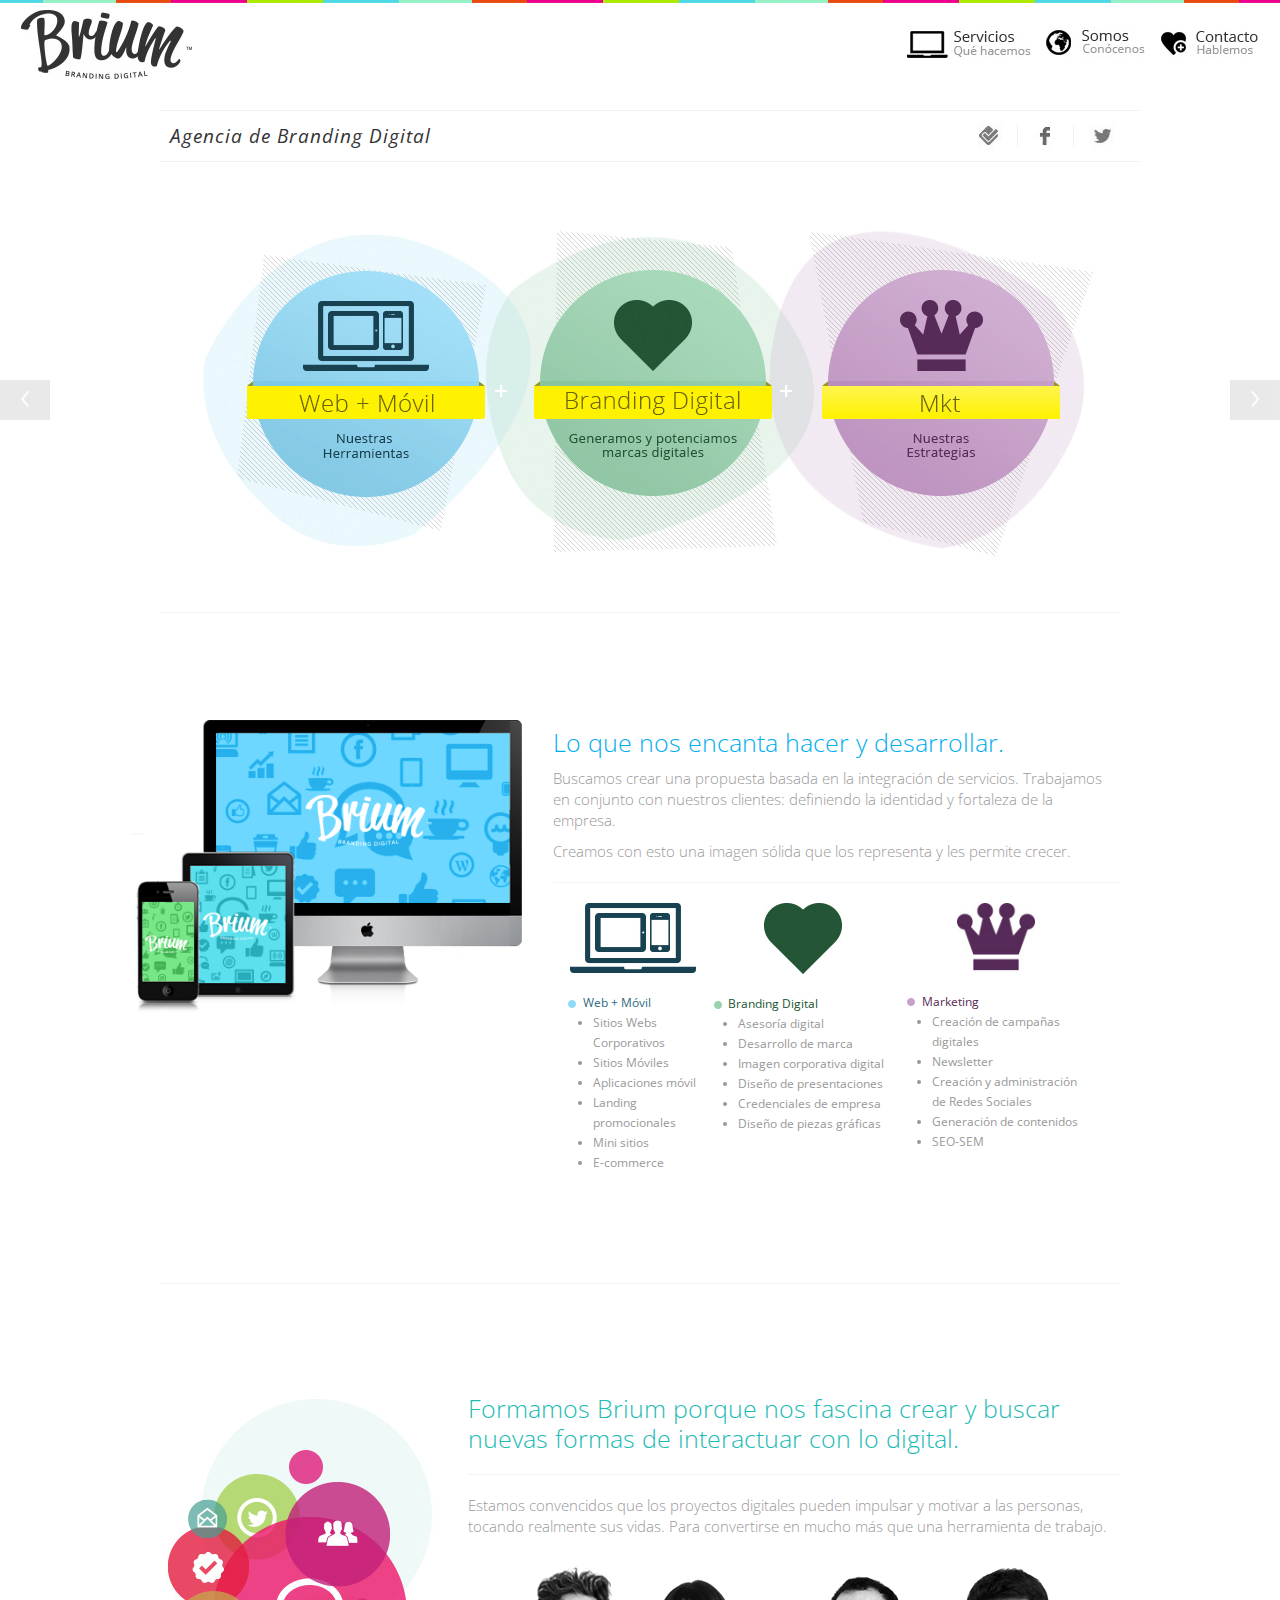
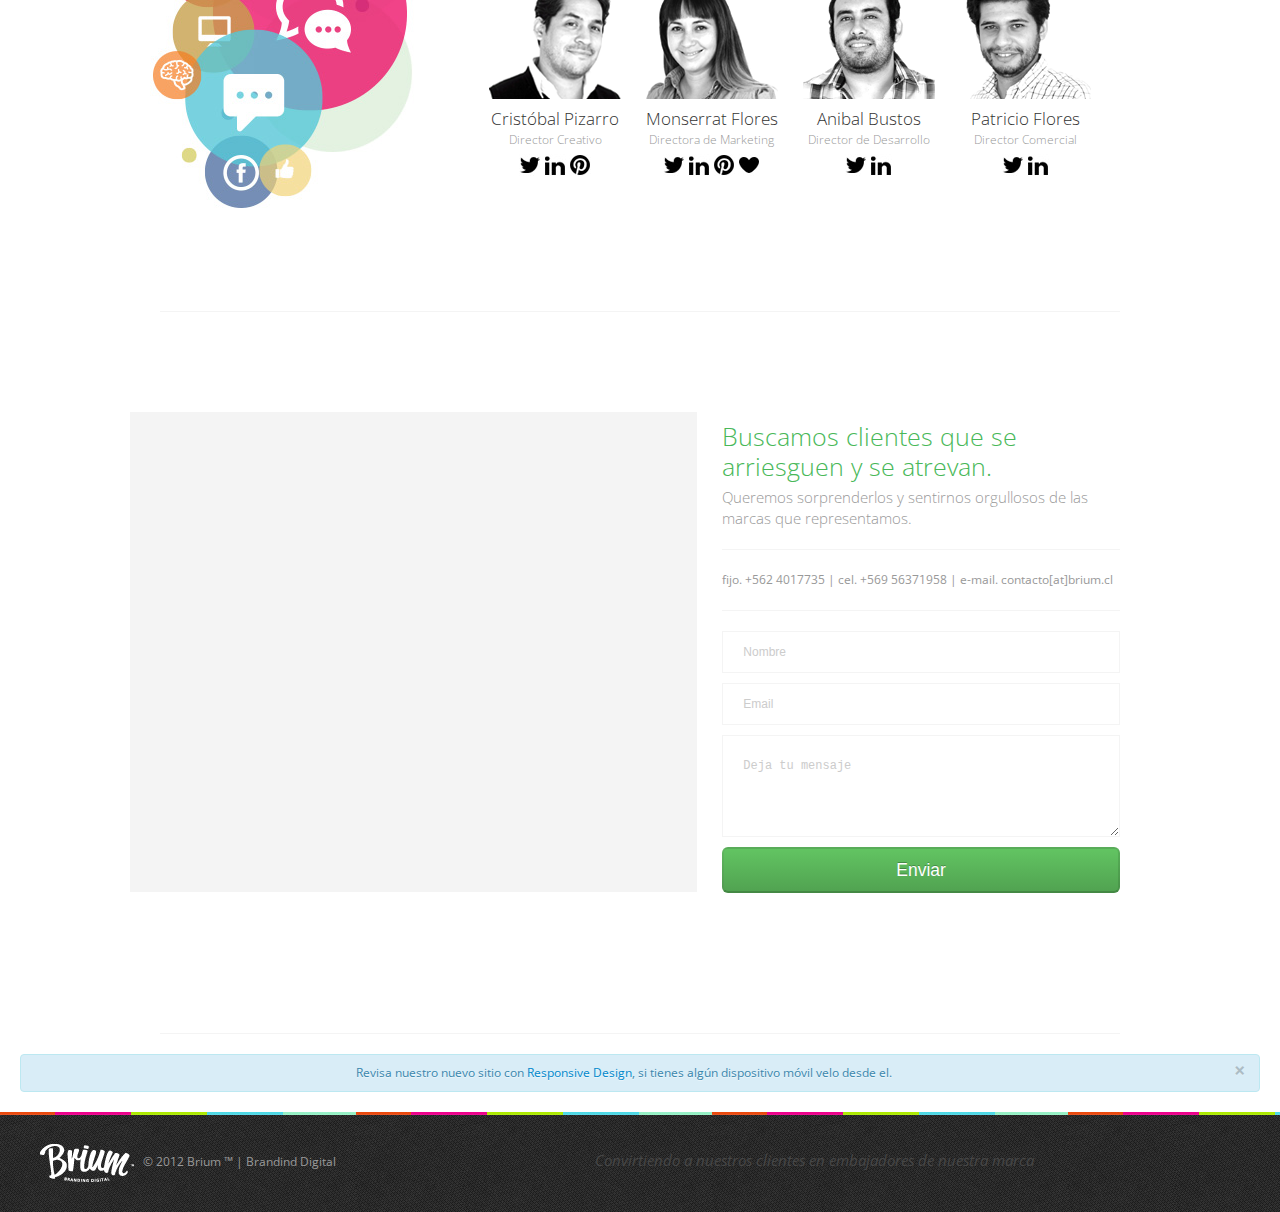
==== index.html @ 18a28360 "Fotos del team" ====
<!DOCTYPE html>
<html lang="en">
	<head>
	<meta charset="utf-8">
	<title>Brium | Branding Digital</title>
	<link rel="shortcut icon" href="favicon.ico">
	<meta name="viewport" content="width=device-width, initial-scale=1.0">
	<!--
    
    Si buscas el archivo wordpress no lo encontraras, este es un lindo sitio desarrollado con Bootstrap ;)
    
    -->
	<!--og facebook-->
	<meta property="og:title" content="Brium | Branding Digital" />
	<meta property="og:type" content="website" />
	<meta property="og:url" content="http://www.brium.cl" />
	<meta property="og:image" content="http://www.brium.cl/fb.jpg" />
	<meta property="og:site_name" content="Brium | Branding Digital" />
	<meta property="og:description" content="Brium nace por la necesidad de crear y buscar nuevas formas de interactuar con lo digital. Nos inspira ver crecer las ideas brillantes." />
	<meta property="fb:admins" content="602613662" />
	<meta property="fb:admins" content="user_id" />
	<meta property="fb:app_id" content="173401322738630" />
	<!--Meta html-->
	<meta name="description" content="Brium nace por la necesidad de crear y buscar nuevas formas de interactuar con lo digital. Nos inspira ver crecer las ideas brillantes." />
	<meta name="keywords" content="digital, marketing, desarrollo, design, branding, marca, campañas, seo, sem, web, movil, diseño" />
	<meta name="author" content="Cristobal Pizarro ft. Anibal Bustos" />
	<meta name="robots" content="index, follow" />

	<!-- styles -->
	<link href='http://fonts.googleapis.com/css?family=Open+Sans:400,600,300' rel='stylesheet' type='text/css'>
	<link href="css/bootstrap.css" rel="stylesheet">
	<link href="css/bootstrap-responsive.css" rel="stylesheet">
	<link href="css/style.css" rel="stylesheet">

	<!--javascript-->
	<!-- HTML5 shim, for IE6-8 support of HTML5 elements -->
	<!--[if lt IE 9]>
    	<script src="http://html5shim.googlecode.com/svn/trunk/html5.js"></script>
    <![endif]-->

	<script src="https://ajax.googleapis.com/ajax/libs/jquery/1.8.3/jquery.min.js" type="text/javascript"></script>
	<script src="js/bootstrap.js"></script>

	<!-- Google Maps -->
	<script type="text/javascript" src="http://maps.google.com/maps/api/js?sensor=false"></script>
	<script type="text/javascript" src="js/gmap3.min.js"></script>
	<script type="text/javascript" src="js/googlemaps.js"></script>
	<!-- Google Maps -->

	<!--RollOver gray-->
	<script type='text/javascript'>
		$(document).ready(function(){
			$('a[href*=#]:not([href=#])').click(function() {
				if (location.pathname.replace(/^\//,'') == this.pathname.replace(/^\//,'') || location.hostname == this.hostname) {
			
					var target = $(this.hash);

					target = target.length ? target : $('[name=' + this.hash.slice(1) +']');
					$('html,body').animate({
							scrollTop: target.offset().top
						}, 1000);
					if (this.hash.slice(1) != 'myCarousel') {
						return false;
					}
					/*if (target.length) {
						$('html,body').animate({
							scrollTop: target.offset().top
						}, 1000);
						return false;
					}*/
					/* code github test */
				}
			});
		
			$("img.a").hover(
				function() {
					$(this).stop().animate({"opacity": "0"}, "slow");
				},
				function() {
					$(this).stop().animate({"opacity": "1"}, "slow");
				}
			);
			<!-- begin code send contact -->
			$("#btn_contacto").click(function(){
				var nombre 	= $("#nombre").val();
				var email 	= $("#email").val();
				var mensaje = $("#mensaje").val();

				if (nombre=='' || email=='' || mensaje=='') {
					$("#msj").html('<div class="alert alert-error textocentrado"><i class="icon-exclamation-sign icon-white"></i> Hey! parece que algo se te olvido ;)</div>').fadeIn('slow');
					return false;
				}else{
					barra_progreso(20);
					$.ajax({
						type:"POST",
						dataType:"html",
						url:"contacto.php",
						data:"nombre="+nombre+"&email="+email+"&mensaje="+mensaje,
						success:function(msg){
							$("#contact_div").html(msg);
						}
					});
				}	
			});
			<!-- end -->
		});
		function barra_progreso(num){
			var mul;
			$("#contact_div").html('<div class="progress progress-striped active"><div class="bar" style="width: '+ num +'%;"></div></div>');
			mul = num * 2;
			setTimeout('barra_progreso(mul)', 50);		
		}
	</script>
	<!--Fin RollOver gray-->
	<!--Tooltips-->
	<script type="text/javascript">
	  $(document).ready(function () {
	    $("[rel=tooltip]").tooltip();
	  });
	</script>
	<!--Fin Tooltips-->

	<!-- Fav and touch icons -->
	<link rel="apple-touch-icon-precomposed" sizes="144x144" href="ico/apple-touch-icon-144-precomposed.png">
	<link rel="apple-touch-icon-precomposed" sizes="72x72" href="ico/apple-touch-icon-72-precomposed.png">
	<link rel="apple-touch-icon-precomposed" href="ico/apple-touch-icon-57-precomposed.png">
	</head>

	<body>
<div class="row-fluid header">

 <!-- Menu Superior -->
 <div class="navbar navbar-inverse navbar-fixed-top visible-phone">
      <div class="navbar-inner">
        <div class="container">
          <a class="btn btn-navbar" data-toggle="collapse" data-target=".nav-collapse">
            <span class="icon-bar"></span>
            <span class="icon-bar"></span>
            <span class="icon-bar"></span>
          </a>
          <a class="brand" href="#page-top">Brium | Branding Digital</a>
          <div class="nav-collapse collapse">
          	
            <ul class="nav">
              <li class="active">
              <a href="#servicios">Servicios</a></li>
              <li><a href="#somos">Somos</a></li>
              <li><a href="#contacto">Contacto</a></li>
            </ul>
          </div><!--/.nav-collapse -->
        </div>
      </div>
    </div><!-- Cierre Menu Superior -->


      <div class="row-fluid hidden-phone">
    <div class="span3">
          <div class="logotipo "> <img src="img/logotipo_brium.jpg" rel="tooltip" id="element" data-placement="right" title="Creando marcas digitales" width="185px" height="69px" alt="" /> </div>
        </div>
    <div class="menusup hidden-phone">
          <div class="botonesmenu_contacto"> <a href="#contacto"><img src="img/menu_contacto.jpg" width="100px" height="69px" alt="" class="a"/></a> <a href="#contacto"><img src="img/menu_contacto_color.jpg" width="100px" height="69px" alt="" class="b"/></a> </div>
          <div class="botonesmenu_somos"> <a href="#somos"><img src="img/menu_somos.jpg"  width="99px" height="69px" alt="" class="a"/></a> <a href="#somos"><img src="img/menu_somos_color.jpg"  width="99px" height="69px" alt="" class="b"/></a> </div>
          <div class="botonesmenu_servicios"> <a href="#servicios"><img src="img/menu_servicios.jpg" width="125px" height="69px" alt="" class="a"/></a> <a href="#servicios"><img src="img/menu_servicios_color.jpg" width="125px" height="69px" alt="" class="b"/></a> </div>
        </div>
  </div>
  

</div>



<div class="container"> 
	<a class="carousel-control left hidden-phone" href="#myCarousel" data-slide="prev">&lsaquo;</a> 
	<a class="carousel-control right hidden-phone" href="#myCarousel" data-slide="next">&rsaquo;</a>
     
      <div class="row block1 hidden-phone">
    <div class="row-fluid barrasup separadorhoriz  ">
          <div class="span6 titulobajada">Agencia de Branding Digital</div>
          <div class="span4 offset2 sociales">
        <div class="botonessociales"> <a href="https://twitter.com/briumestudio" target="_blank" > <img src="img/social_twitter.jpg" width="56px" height="35px" alt="" class="b"/> <img src="img/social_twitter_gray.jpg" width="56px" height="35px" alt="" class="a"/> </a> </div>
        <div class="botonessociales"> <a href="https://www.facebook.com/BriumEstudio" target="_blank"> <img src="img/social_facebook.jpg" width="56px" height="35px" alt="" class="b"/> <img src="img/social_facebook_gray.jpg" width="56px" height="35px" alt="" class="a"/> </a> </div>
        <div class="botonessociales"> <a href="https://es.foursquare.com/briumestudio" target="_blank"> <img src="img/social_foursquare.jpg" width="56px" height="35px" alt="" class="b" /> <img src="img/social_foursquare_gray.jpg" width="56px" height="35px" alt="" class="a"/> </a> </div>
      </div>
        </div>
    <div class="row-fluid slider hidden-phone">
          <div id="myCarousel" class="carousel slide"> 
        <!-- Carousel items -->
        <div class="carousel-inner">
              <div class="active item"><img src="img/slide1.jpg" width="950px" height="400px" alt=""/></div>
              <div class="item"><img src="img/slide2.jpg" width="950px" height="400px" alt=""/></div>
            </div>
      </div>
        </div>
  </div>
      <a name="servicios" id="servicios"></a>
      <div class="row-fluid block2 borde">
    <div class="row">
          <div class="span5"> <img src="img/servicios_comp.png" width="453px" height="348px" class="img top"alt="" /> </div>
          <div class="span7">
        <h3 class="tituloazul">Lo que nos encanta hacer y desarrollar.</h3>
        <p>Buscamos crear una propuesta basada en la integración de servicios. Trabajamos en conjunto con nuestros clientes: definiendo la identidad y fortaleza de la empresa.</p>
        <p>Creamos con esto una imagen sólida que los representa y les permite crecer.</p>
        <div class="linea"></div>
        <div class="span3 columna1"> <img src="img/big_icon_web.jpg" width="126px" height="70px" class="bigicon" alt="" /> <strong class="celeste"><img src="img/bullet_celeste.jpg" alt="" />Web + Móvil</strong>
              <ul>
            <li>Sitios Webs Corporativos</li>
            <li>Sitios Móviles</li>
            <li>Aplicaciones móvil</li>
            <li>Landing promocionales </li>
            <li>Mini sitios </li>
            <li>E-commerce</li>
          </ul>
            </div>
        <div class="span4 columna2"> <img src="img/big_icon_branding.jpg" width="78px" height="71px" class="bigicon" alt="" /> <strong class="verdeclaro"><img src="img/bullet_verde.jpg" alt="" />Branding Digital</strong>
              <ul>
            <li>Asesoría digital</li>
            <li>Desarrollo de marca</li>
            <li>Imagen corporativa digital</li>
            <li>Diseño de presentaciones</li>
            <li>Credenciales de empresa</li>
            <li>Diseño de piezas gráficas</li>
          </ul>
            </div>
        <div class="span4 columna3"> <img src="img/big_icon_mkt.jpg" width="78px" height="71px" class="bigicon" alt="" /> <strong class="lila"><img src="img/bullet_lila.jpg" alt="" />Marketing</strong>
              <ul>
            <li>Creación de campañas digitales</li>
            <li>Newsletter</li>
            <li>Creación y administración
                  de Redes Sociales</li>
            <li>Generación de contenidos</li>
            <li>SEO-SEM</li>
          </ul>
            </div>
      </div>
        </div>
  </div>
      <a name="somos" id="somos"></a>
      <div class="row-fluid block3">
    <div class="row somos">
          <div class="span4 textcenter"> <img src="img/image_somos.jpg" width="306" height="427px" alt="" /> </div>
          <div class="span8">
        <h3 class="titulocalipso">Formamos Brium porque nos fascina crear y buscar nuevas formas de interactuar con lo digital. </strong></h3>
        <div class="linea"></div>
        <p>Estamos convencidos que los proyectos digitales pueden impulsar y motivar a las personas, tocando realmente sus vidas. Para convertirse en mucho más que una herramienta de trabajo. </p>
        <br />
        <div class="span3 socios"> <img src="img/socios_cristobal.png" alt=""/>
              <h4>Cristóbal Pizarro</h4>
              <h6>Director Creativo</h6>
              <a href="https://twitter.com/futhart" target="_blank"><img src="img/sociales_socios_twitter.jpg" width="22px" height="22px" alt="" rel="tooltip" data-placement="bottom" title="Twitter"/></a> <a href="https://www.linkedin.com/in/cristobalpizarro" target="_blank"><img src="img/sociales_socios_linkedin.jpg" width="22px" height="22px" alt="" rel="tooltip" data-placement="bottom" title="Linkedin"/></a> <a href="http://pinterest.com/futhart/" target="_blank"><img src="img/sociales_socios_pinterest.jpg" width="22px" height="22px" alt="" rel="tooltip" data-placement="bottom" title="Pinterest"/></a> </div>
        <div class="span3 socios"> <img src="img/socios_monse.png" alt="" />
              <h4>Monserrat Flores</h4>
              <h6>Directora de Marketing</h6>
              <a href="https://twitter.com/Draleth" target="_blank"><img src="img/sociales_socios_twitter.jpg" width="22px" height="22px" alt="" rel="tooltip" data-placement="bottom" title="Twitter"/></a> <a href="https://www.linkedin.com/pub/monserrat-flores-yutronic/1a/88a/b61" target="_blank"><img src="img/sociales_socios_linkedin.jpg" width="22px" height="22px" alt="" rel="tooltip" data-placement="bottom" title="Linkedin"/></a> <a href="http://pinterest.com/draleth/" target="_blank"><img src="img/sociales_socios_pinterest.jpg" width="22px" height="22px" alt="" rel="tooltip" data-placement="bottom" title="Pinterest"/></a> <a href="http://weheartit.com/draleth" target="_blank"><img src="img/sociales_socios_weheartit.jpg" width="22px" height="22px" alt="" rel="tooltip" data-placement="bottom" title="We Heart It"/></a> </div>
        <div class="span3 socios"> <img src="img/socios_anibal.png" alt="" />
              <h4>Anibal Bustos</h4>
              <h6>Director de Desarrollo</h6>
              <a href="https://twitter.com/imationdcl" target="_blank"><img src="img/sociales_socios_twitter.jpg" width="22px" height="22px" alt="" rel="tooltip" data-placement="bottom" title="Twitter"/></a> <a href="http://www.linkedin.com/profile/view?id=76895092&locale=es_ES&trk=tyah" target="_blank"><img src="img/sociales_socios_linkedin.jpg" width="22px" height="22px" alt="" rel="tooltip" data-placement="bottom" title="Linkedin"/></a> </div>
        <div class="span3 socios"> <img src="img/socios_pato.png" alt="" />
              <h4>Patricio Flores</h4>
              <h6>Director Comercial</h6>
              <a href="#" target="_blank"><img src="img/sociales_socios_twitter.jpg" width="22px" height="22px" alt="" rel="tooltip" data-placement="bottom" title="Twitter"/></a> <a href="https://www.linkedin.com/pub/patricio-flores-yutronic/50/320/2b4" target="_blank"><img src="img/sociales_socios_linkedin.jpg" width="22px" height="22px" alt="" rel="tooltip" data-placement="bottom" title="Linkedin"/></a> </div>
      </div>
        </div>
  </div>
      <a name="contacto" id="contacto"></a>
      <div class="row-fluid block4 borde" id="block4">
    <div class="row contacto">
          <div class="span7">
        <div id="googleMap"></div>
      </div>
          <div class="span5 ">
        <h3 class="tituloverde">Buscamos clientes que se arriesguen y se atrevan.</h3>
        <p>Queremos sorprenderlos y sentirnos orgullosos de las marcas que representamos.</p>
        <div class="linea"></div>
        fijo. +562 4017735 | cel. +569 56371958 | e-mail. contacto[at]brium.cl
        <div class="linea"></div>
        <div id="contact_div">
              <form name="contact_form" action="#" method="post">
            <fieldset>
                  <div id="msj"></div>
                  <input class="span12" type="text" placeholder="Nombre" name="nombre" id="nombre">
                  <input class="span12" type="text" placeholder="Email" name="email" id="email">
                  <textarea class="span12" placeholder="Deja tu mensaje" rows="3" name="mensaje" id="mensaje"></textarea>
                  <button type="button" class="btn btn-success btn-large btn-block fade in" id="btn_contacto"> Enviar</button>
                  <br />
                </fieldset>
          </form>
            </div>
      </div>
        </div>
  </div>
    </div>
</div>
<!--cierre container-->
<div class="alert alert-info visible-desktop textcenter"> <a href="#" class="close" data-dismiss="alert">×</a> Revisa nuestro nuevo sitio con <strong><a href="http://es.wikipedia.org/wiki/Dise%C3%B1o_web_adaptativo" target="blank" rel="tooltip" data-placement="top" title="No sabes lo que es? velo en Wikipedia">Responsive Design</strong></a>, si tienes algún dispositivo móvil velo desde el. </div>
<!-- <div class="row-fluid block5">
	 <div class="span6">
	 	<h3>¿Eres una <strong>Start-Up</strong>?</h3>
	 </div>
	 </div>-->
<div id="footer" class="row-fluid block6 hidden-phone">
      <div class="inner"> <a id="scroll-top" href="#page-top">Subir</a>
    <div class="span4 logo_footer"> <img src="img/logo_footer.png" alt="" /> © 2012 Brium ™  |  Brandind Digital </div>
    <div class="span6 frase_footer hidden-phone"> Convirtiendo a nuestros clientes en embajadores de nuestra marca </div>
  </div>
    </div>
</div>
<!--ScrollTop--> 
<script type="text/javascript" src="js/scrollTop.js"></script> 
<!--ScrollTop--> 

<!-- Google Analitycs --> 
<script type="text/javascript">

	  var _gaq = _gaq || [];
	  _gaq.push(['_setAccount', 'UA-32741042-1']);
	  _gaq.push(['_trackPageview']);
	
	  (function() {
	    var ga = document.createElement('script'); ga.type = 'text/javascript'; ga.async = true;
	    ga.src = ('https:' == document.location.protocol ? 'https://ssl' : 'http://www') + '.google-analytics.com/ga.js';
	    var s = document.getElementsByTagName('script')[0]; s.parentNode.insertBefore(ga, s);
	  })();
	
	</script> 
<!-- Cierre Google Analitics -->
</body>
</html>
---- css/style.css ----
/*  
Brium | Branding Digital
Santiago CL
Noviembre 2012
Version: 2.0
*/
	
	
/*estilos varios*/
.block1{
	margin: 30px 0 0 0;
	position: relative;
}
.block2{
	/*height: 620px;*/
	padding: 100px 0;
}
.block3{
	padding: 100px 0;
}
.block4{
	padding: 100px 0;
}

.block5{
	height: 120px;
	background: #2a73b6 url('../img/bg_footer.jpg') no-repeat top center;
	color: #fff !important;
}
.block6{
	background: #333333 url('../img/bg_gray.jpg') repeat;
}
.titulobajada{
	font-size: 19px;
	font-weight:400;
	font-style: italic;
	letter-spacing: 1px; 
	line-height: 30px;
	color: #333;
	
}

.barrasup{
	padding: 10px 10px 5px 10px;
	border-top: 1px solid #f2f2f2;
	border-bottom: 1px solid #f2f2f2;
}
.slider{
	width: 100%;
	text-align: center;

}
img {
	max-width: 100%;
}
.header{
	clear: both;
	padding:10px;
	position: fixed;
	z-index: 2000;
	top:0;
	background: #fff url('../img/linea_colores.jpg') repeat-x top center;

}
#footer{
	position: relative;
	min-height: 100px;
}
.logo_footer{
	width: 107px;
	height: 46px;
	margin: 28px 0 0 0;
	color: #999;
	min-width: 290px;
}
.frase_footer{
	color: #474747;
	font-size: 15px;
	font-style: italic;
	padding: 10px 60px 10px 0;
	margin: 28px 0 0 0;
	text-align: right;
}
.separadorhoriz{
	clear: both;
	margin: 30px 0;
}
.menusup{
	text-align: right;
	color: #96f0c7;
	padding: 0 30px 0 0;
}
.menusup img{
	margin: 0 5px 0 0;
}
.sociales{
	text-align: right;
	color: #f2f2f2;
	position: relative;
}
#animation {
	position: relative;
	left: 0;
	float: left;
	transition: left 500ms;
	-moz-transition: left 500ms;
	-webkit-transition: left 500ms;
	-ms-transition: left 500ms;
	-o-transition: left 500ms;
}
#animation:hover {
	left: 10px;
}
.botonessociales{
	width: 56px;
	height: 35px;
	position: relative;
	float: right;
}
.imgaes_socios{
	width: 132px;
	height: 132px;
	position: relative;
	float: right;
}

.botonesmenu_somos{
	width: 99px;
	height: 69px;
	margin: 0 15px;
	position: relative;
	float: right;
}
.botonesmenu_servicios{
	width: 125px;
	height: 69px;
	position: relative;
	float: right;
}
.botonesmenu_contacto{
	width: 100px;
	height: 69px;
	position: relative;
	float: right;
}
::-moz-selection {
	 background: #96f0c6s;
	 color: #fff;
	 text-shadow: none;
}
::selection {
	 background: #96f0c6;
	 color: #fff;
	 text-shadow: none;
}
#googleMap{
	width: 100%;
	height: 480px;
	background: #f4f4f4;
}
.bigicon{
	display: block;
	text-align: center;
	margin: 0 auto 20px auto;
}
.socios, .textcenter{
	text-align: center;
}
.linea{
	margin: 20px 0;
	border-top: 1px solid #f4f4f4;
	
}
.textocentrado{
	text-align: center;
}
/*rollover gray*/
span.fadehover {
	position: relative;
}

img.a {
	position: absolute;
	left: 0;
	top: 0;
	z-index: 10;
}

img.b {
	position: absolute;
	left: 0;
	top: 0;
}

/*fin rollover gray*/


/*fin estilos varios*/
/*colores*/
.red{
	background: red;
}
.blue{
	background: #016baf;
}
.yellow{
	background: yellow;
}
.green{
	background: #4bbb5a;
}
.gray{
	background: #f4f4f4;
}
.celeste{
	color: #2d6a82;
}
.lila{
	color: #562a58;
}
.verdeclaro{
	color: #235535;
}
.borde{
	border-bottom: 1px solid #f4f4f4;
	border-top: 1px solid #f4f4f4;
}
.columna1{
	width: 130px;
}
.columna2 .columna3{
	width: 179px;
}
/*cierre colores*/
/*Titulos*/
.tituloazul{
	color: #00aeef;
}
.titulocalipso{
	color: #1cbbb4;
	line-height: 30px;
}
.tituloverde{
	color: #48b858;
	line-height: 30px;
}	
.somos .span3{
	width: 140px !important;
}

/* 
* Scroll to top link inside footer, 
* but fixed relative to viewport
*/
#footer #scroll-top {
  position:fixed; 
  /* On top of everything */
  z-index:9999; 
  top:50%;
  right:0;
  margin:0;
  display:inline-block;
  padding:20px;
  color:#fafafa;
  text-decoration:none;
  background:#333;
  letter-spacing:1px;
  text-transform:uppercase;
}

/* 
* Up Arrow for the scroll top link 
*/
#footer #scroll-top:after {
  content:"";
  display:inline-block;
  vertical-align:middle;
  margin-left:0.35em;
  width: 0;
  height: 0;
  border-left: 0.3em solid transparent;
  border-right:  0.3em solid transparent;
  border-bottom:  0.3em solid #fefefe;
}
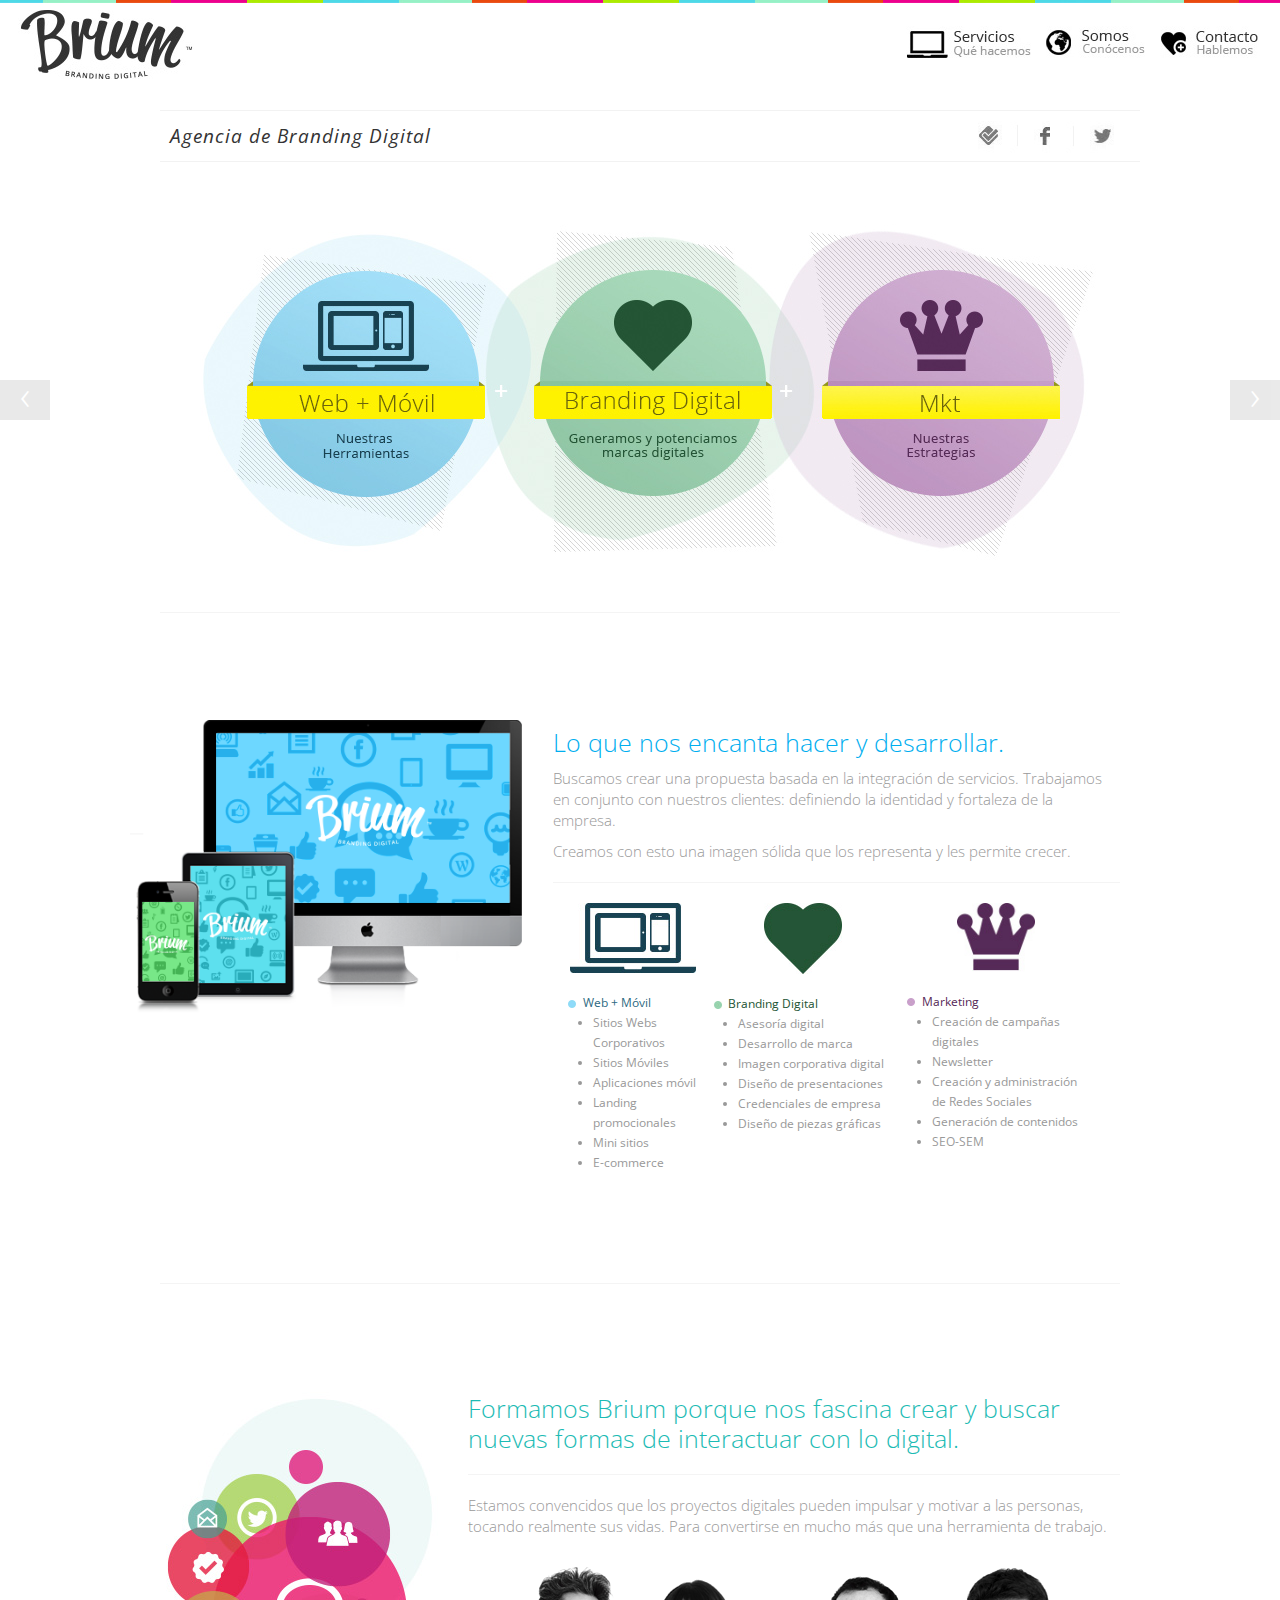
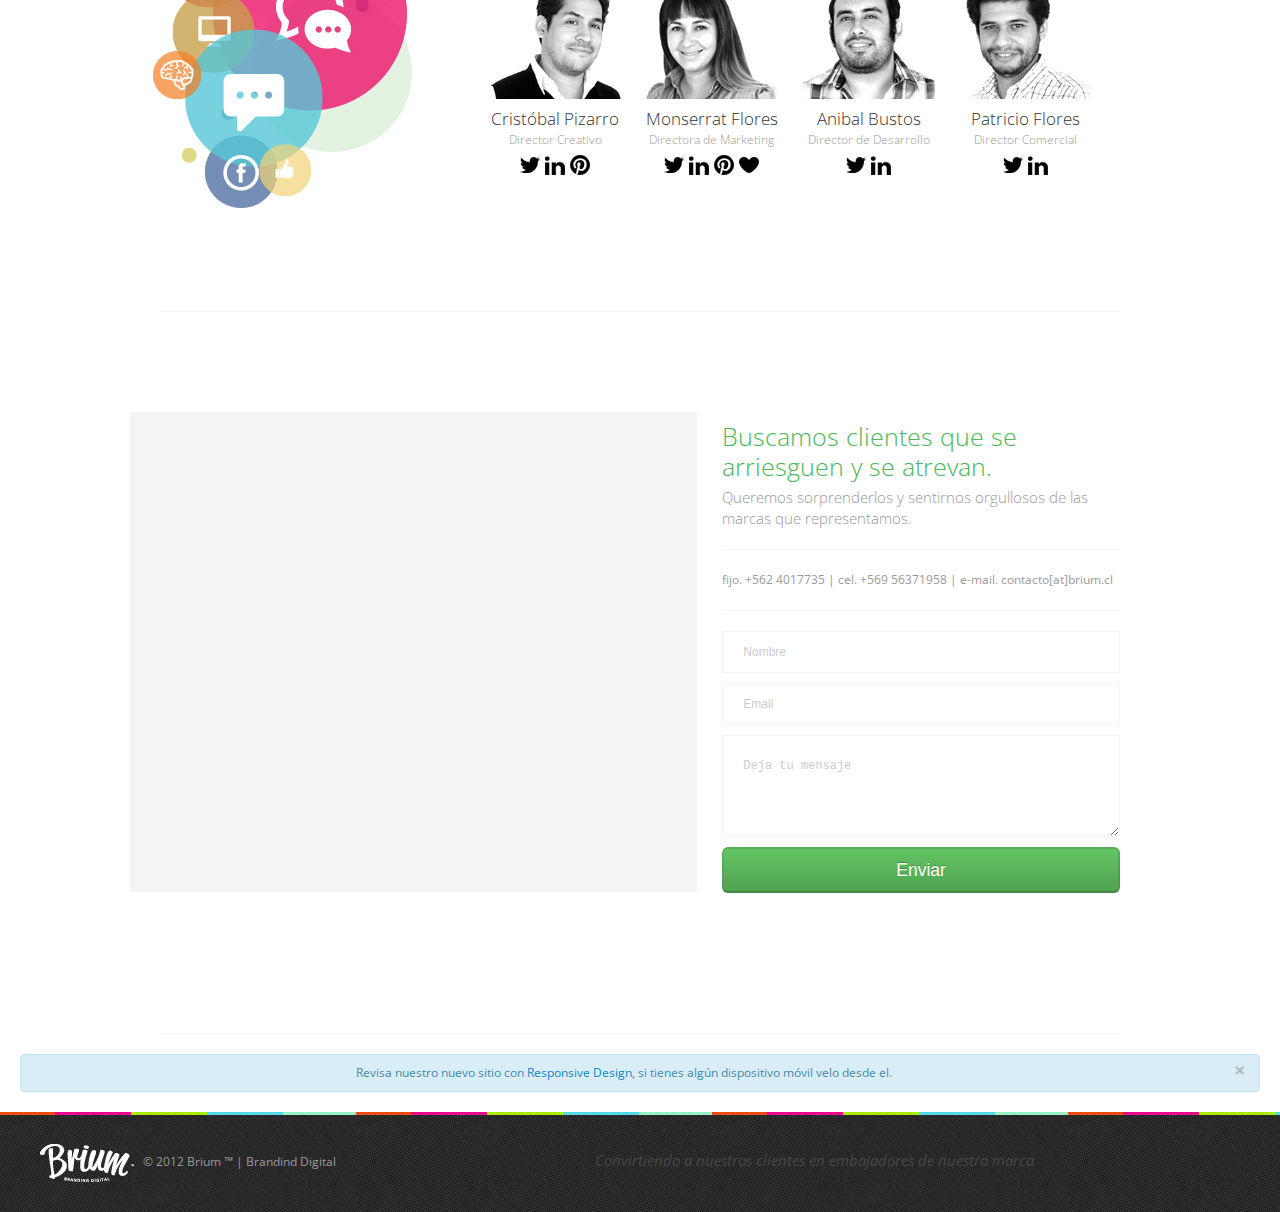
==== commit cc0f2d35: "Agrgado de Clases para centrar imagenes" ====
--- a/index.html
+++ b/index.html
@@ -195,7 +195,7 @@
       <a name="servicios" id="servicios"></a>
       <div class="row-fluid block2 borde">
     <div class="row">
-          <div class="span5"> <img src="img/servicios_comp.png" width="453px" height="348px" class="img top"alt="" /> </div>
+          <div class="span5 textcenter"> <img src="img/servicios_comp.png" width="453px" height="348px" class="img top"alt="" /> </div>
           <div class="span7">
         <h3 class="tituloazul">Lo que nos encanta hacer y desarrollar.</h3>
         <p>Buscamos crear una propuesta basada en la integración de servicios. Trabajamos en conjunto con nuestros clientes: definiendo la identidad y fortaleza de la empresa.</p>
@@ -243,7 +243,7 @@
         <div class="linea"></div>
         <p>Estamos convencidos que los proyectos digitales pueden impulsar y motivar a las personas, tocando realmente sus vidas. Para convertirse en mucho más que una herramienta de trabajo. </p>
         <br />
-        <div class="span3 socios"> <img src="img/socios_cristobal.png" alt=""/>
+        <div class="span3 socios "> <img src="img/socios_cristobal.png" alt=""/>
               <h4>Cristóbal Pizarro</h4>
               <h6>Director Creativo</h6>
               <a href="https://twitter.com/futhart" target="_blank"><img src="img/sociales_socios_twitter.jpg" width="22px" height="22px" alt="" rel="tooltip" data-placement="bottom" title="Twitter"/></a> <a href="https://www.linkedin.com/in/cristobalpizarro" target="_blank"><img src="img/sociales_socios_linkedin.jpg" width="22px" height="22px" alt="" rel="tooltip" data-placement="bottom" title="Linkedin"/></a> <a href="http://pinterest.com/futhart/" target="_blank"><img src="img/sociales_socios_pinterest.jpg" width="22px" height="22px" alt="" rel="tooltip" data-placement="bottom" title="Pinterest"/></a> </div>
--- a/css/style.css
+++ b/css/style.css
@@ -193,7 +193,6 @@
 }
 
 /*fin rollover gray*/
-
 
 /*fin estilos varios*/
 /*colores*/
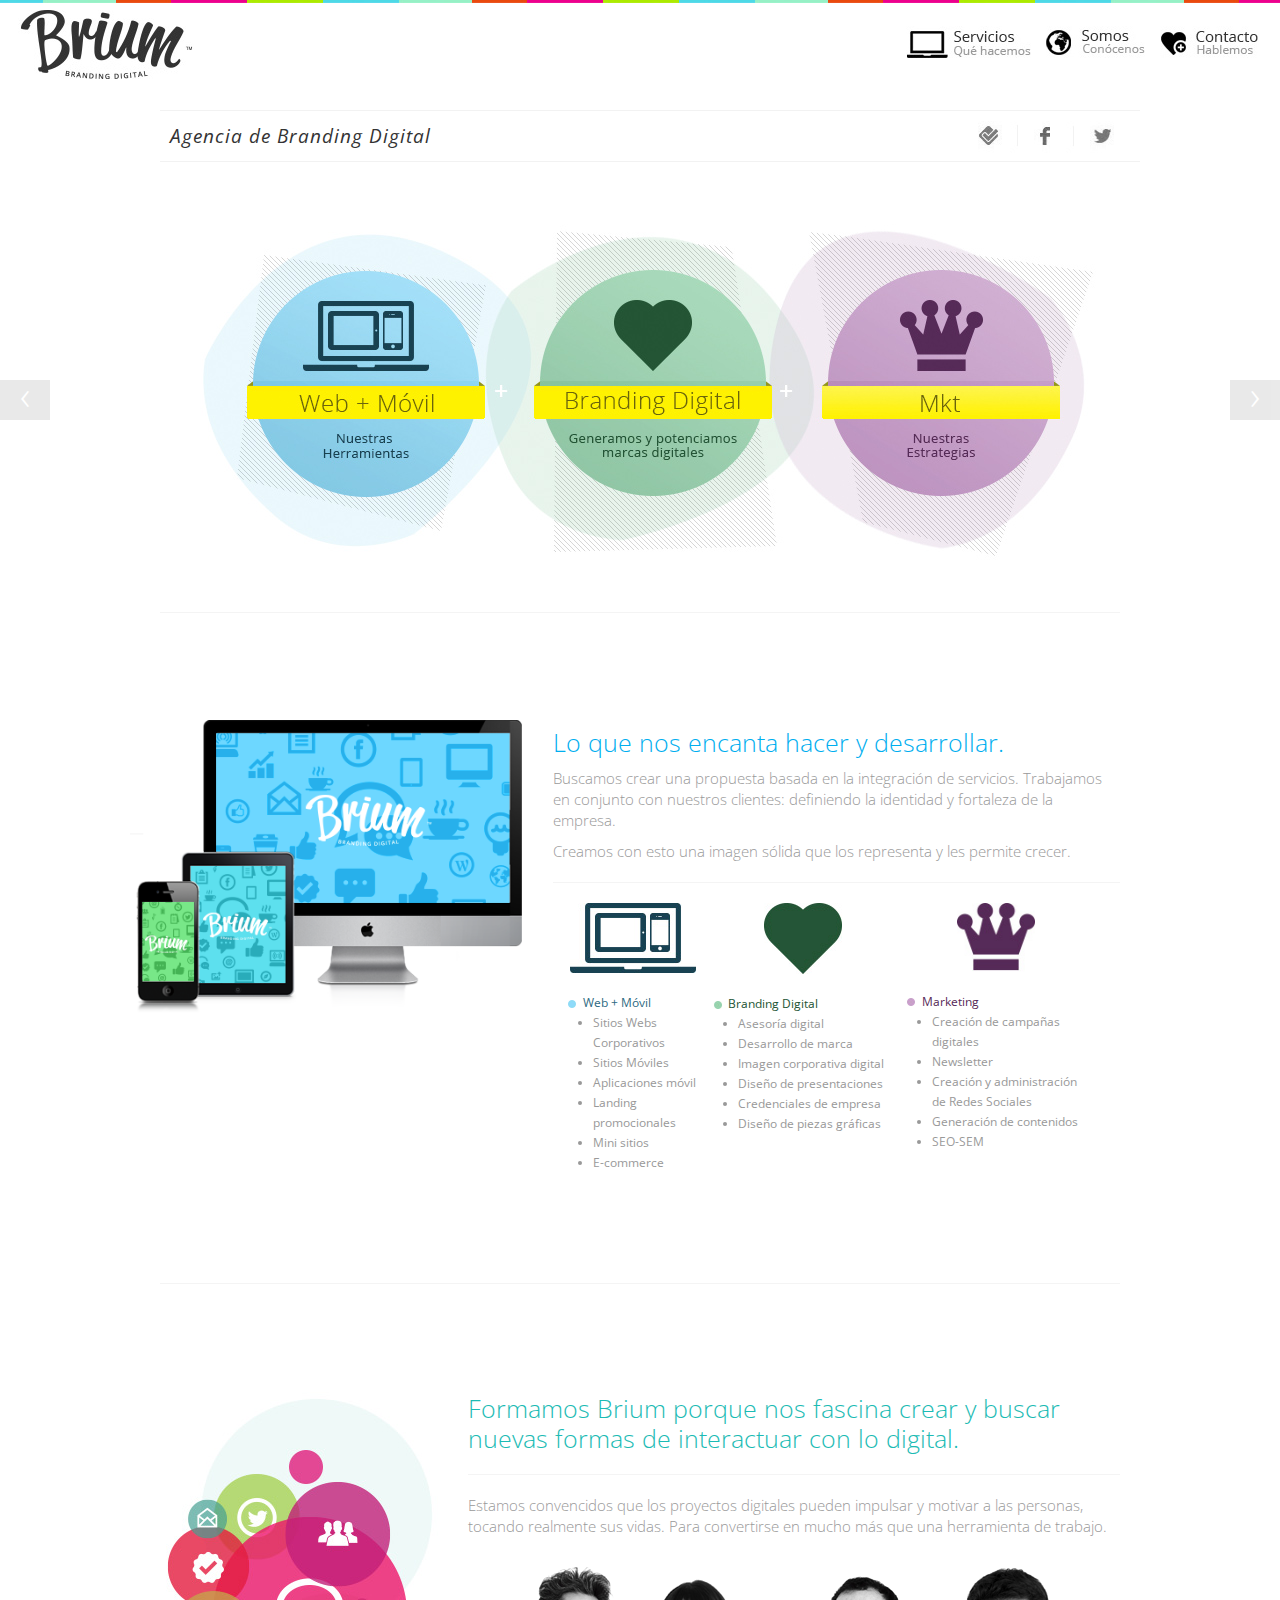
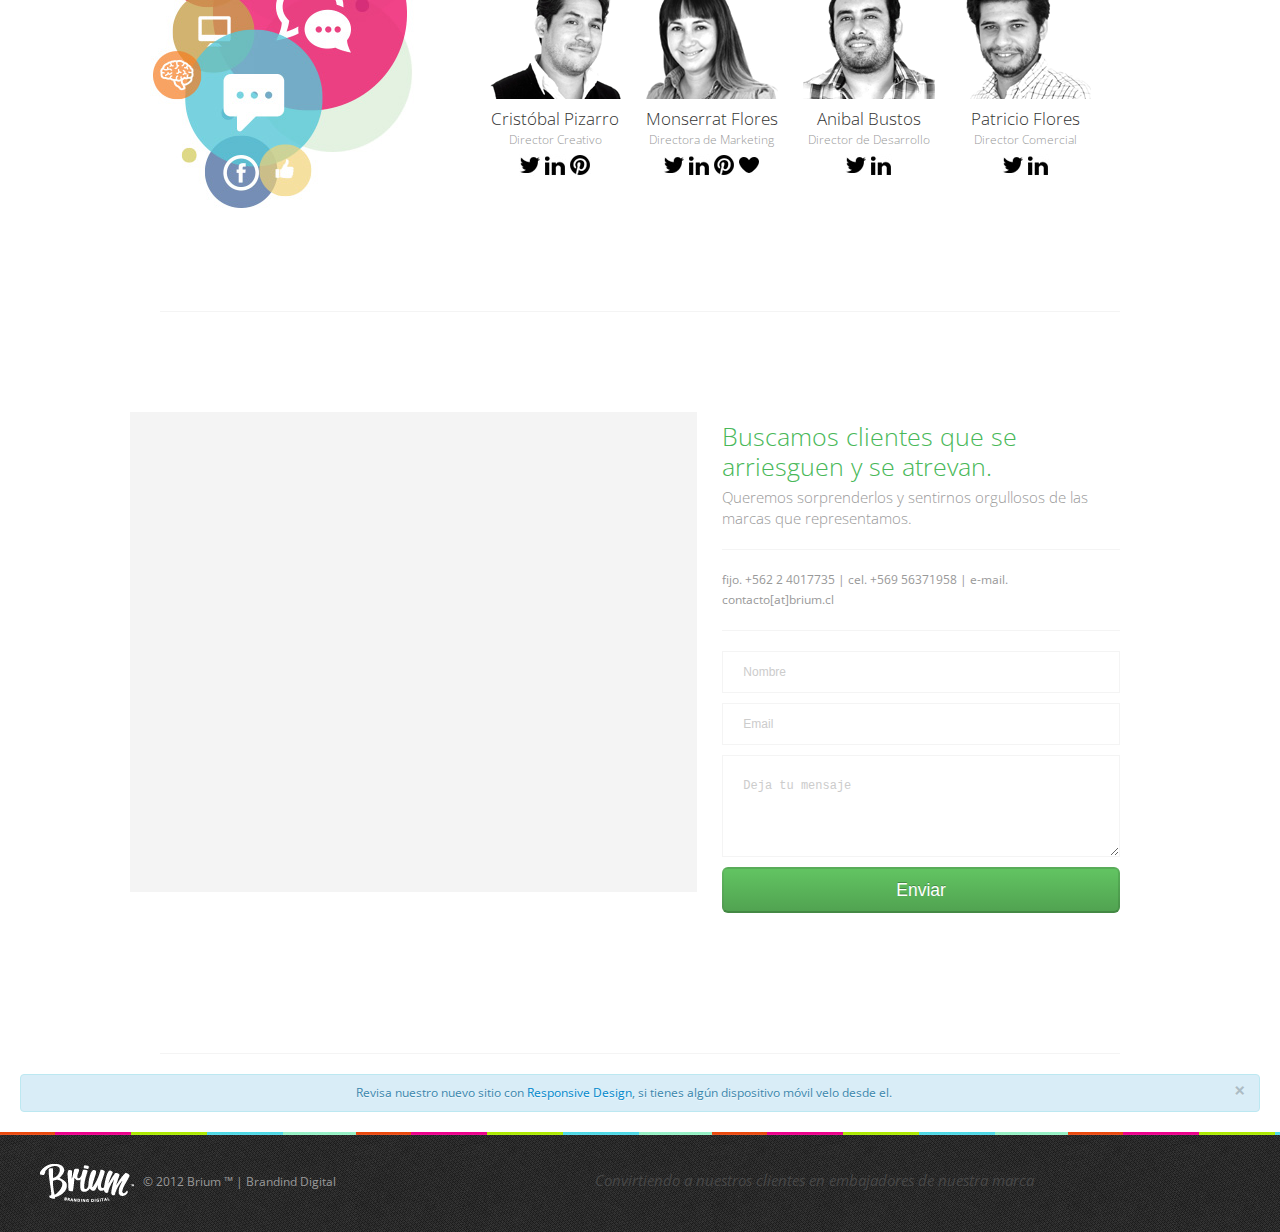
==== commit f92ace22: "Ajustes" ====
--- a/index.html
+++ b/index.html
@@ -272,7 +272,7 @@
         <h3 class="tituloverde">Buscamos clientes que se arriesguen y se atrevan.</h3>
         <p>Queremos sorprenderlos y sentirnos orgullosos de las marcas que representamos.</p>
         <div class="linea"></div>
-        fijo. +562 4017735 | cel. +569 56371958 | e-mail. contacto[at]brium.cl
+        fijo. +562 2 4017735 | cel. +569 56371958 | e-mail. contacto[at]brium.cl
         <div class="linea"></div>
         <div id="contact_div">
               <form name="contact_form" action="#" method="post">
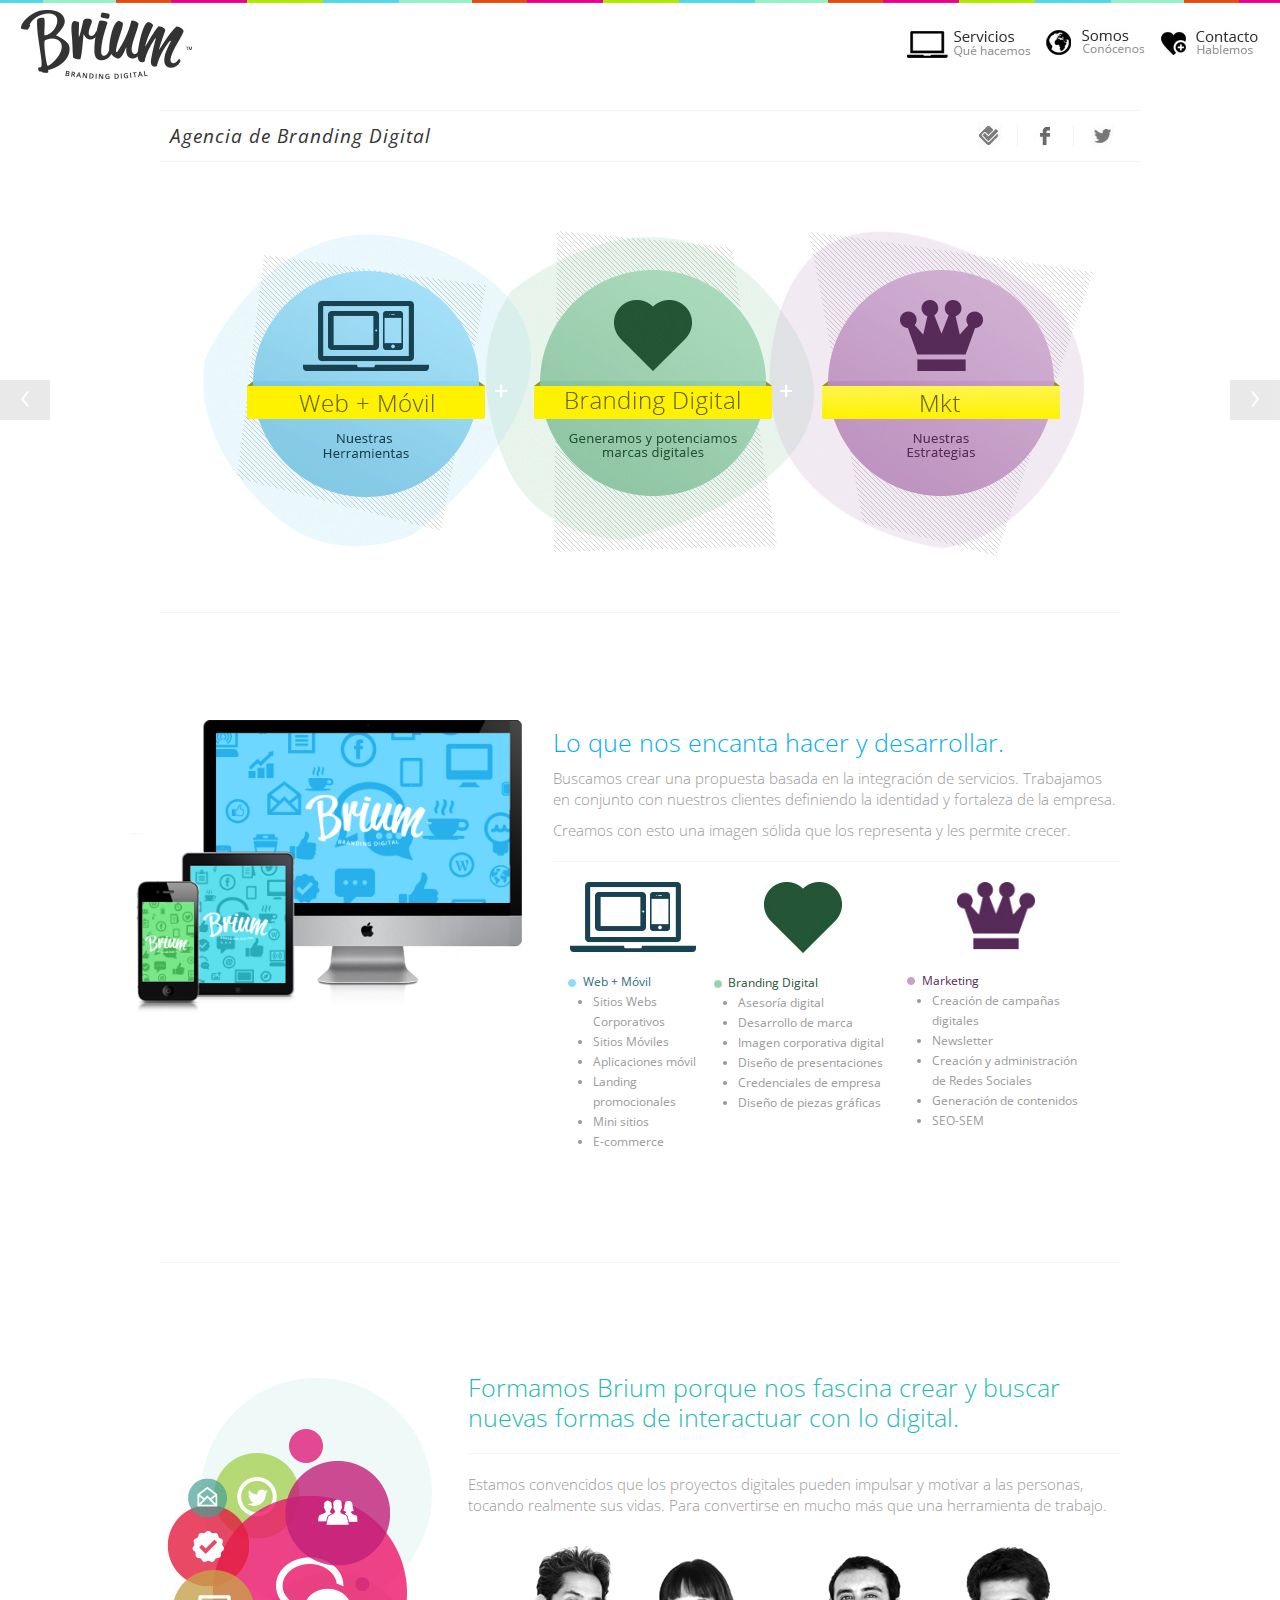
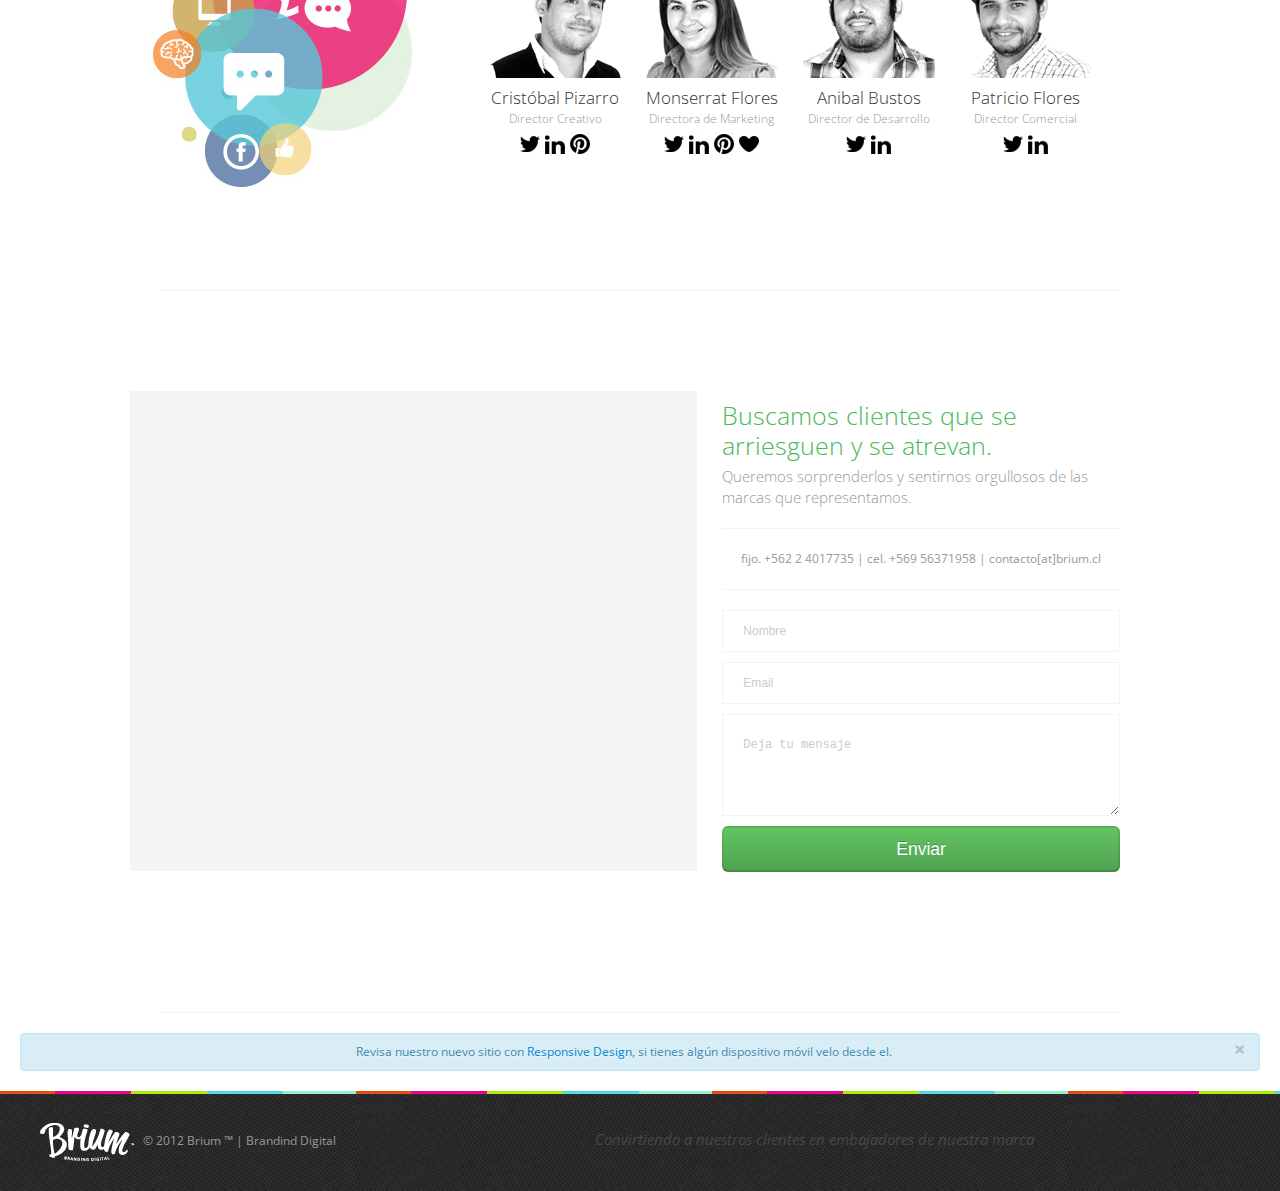
==== commit 1a5461e8: "Detalles" ====
--- a/index.html
+++ b/index.html
@@ -17,9 +17,6 @@
 	<meta property="og:image" content="http://www.brium.cl/fb.jpg" />
 	<meta property="og:site_name" content="Brium | Branding Digital" />
 	<meta property="og:description" content="Brium nace por la necesidad de crear y buscar nuevas formas de interactuar con lo digital. Nos inspira ver crecer las ideas brillantes." />
-	<meta property="fb:admins" content="602613662" />
-	<meta property="fb:admins" content="user_id" />
-	<meta property="fb:app_id" content="173401322738630" />
 	<!--Meta html-->
 	<meta name="description" content="Brium nace por la necesidad de crear y buscar nuevas formas de interactuar con lo digital. Nos inspira ver crecer las ideas brillantes." />
 	<meta name="keywords" content="digital, marketing, desarrollo, design, branding, marca, campañas, seo, sem, web, movil, diseño" />
@@ -27,7 +24,7 @@
 	<meta name="robots" content="index, follow" />
 
 	<!-- styles -->
-	<link href='http://fonts.googleapis.com/css?family=Open+Sans:400,600,300' rel='stylesheet' type='text/css'>
+	<link href='http://fonts.googleapis.com/css?family=Open+Sans:300italic,400italic,400,300' rel='stylesheet' type='text/css'>
 	<link href="css/bootstrap.css" rel="stylesheet">
 	<link href="css/bootstrap-responsive.css" rel="stylesheet">
 	<link href="css/style.css" rel="stylesheet">
@@ -158,9 +155,17 @@
           <div class="logotipo "> <img src="img/logotipo_brium.jpg" rel="tooltip" id="element" data-placement="right" title="Creando marcas digitales" width="185px" height="69px" alt="" /> </div>
         </div>
     <div class="menusup hidden-phone">
-          <div class="botonesmenu_contacto"> <a href="#contacto"><img src="img/menu_contacto.jpg" width="100px" height="69px" alt="" class="a"/></a> <a href="#contacto"><img src="img/menu_contacto_color.jpg" width="100px" height="69px" alt="" class="b"/></a> </div>
-          <div class="botonesmenu_somos"> <a href="#somos"><img src="img/menu_somos.jpg"  width="99px" height="69px" alt="" class="a"/></a> <a href="#somos"><img src="img/menu_somos_color.jpg"  width="99px" height="69px" alt="" class="b"/></a> </div>
-          <div class="botonesmenu_servicios"> <a href="#servicios"><img src="img/menu_servicios.jpg" width="125px" height="69px" alt="" class="a"/></a> <a href="#servicios"><img src="img/menu_servicios_color.jpg" width="125px" height="69px" alt="" class="b"/></a> </div>
+          <div class="botonesmenu_contacto">
+           	<a href="#contacto"><img src="img/menu_contacto.jpg" width="100px" height="69px" alt="" class="a"/></a> 
+          	<a href="#contacto"><img src="img/menu_contacto_color.jpg" width="100px" height="69px" alt="" class="b"/></a> 
+          </div>
+          <div class="botonesmenu_somos"> 
+          	<a href="#somos"><img src="img/menu_somos.jpg"  width="99px" height="69px" alt="" class="a"/></a> 
+          	<a href="#somos"><img src="img/menu_somos_color.jpg"  width="99px" height="69px" alt="" class="b"/></a> </div>
+          <div class="botonesmenu_servicios"> 
+          	<a href="#servicios"><img src="img/menu_servicios.jpg" width="125px" height="69px" alt="" class="a"/></a> 
+          	<a href="#servicios"><img src="img/menu_servicios_color.jpg" width="125px" height="69px" alt="" class="b"/></a> 
+          	</div>
         </div>
   </div>
   
@@ -177,10 +182,22 @@
     <div class="row-fluid barrasup separadorhoriz  ">
           <div class="span6 titulobajada">Agencia de Branding Digital</div>
           <div class="span4 offset2 sociales">
-        <div class="botonessociales"> <a href="https://twitter.com/briumestudio" target="_blank" > <img src="img/social_twitter.jpg" width="56px" height="35px" alt="" class="b"/> <img src="img/social_twitter_gray.jpg" width="56px" height="35px" alt="" class="a"/> </a> </div>
-        <div class="botonessociales"> <a href="https://www.facebook.com/BriumEstudio" target="_blank"> <img src="img/social_facebook.jpg" width="56px" height="35px" alt="" class="b"/> <img src="img/social_facebook_gray.jpg" width="56px" height="35px" alt="" class="a"/> </a> </div>
-        <div class="botonessociales"> <a href="https://es.foursquare.com/briumestudio" target="_blank"> <img src="img/social_foursquare.jpg" width="56px" height="35px" alt="" class="b" /> <img src="img/social_foursquare_gray.jpg" width="56px" height="35px" alt="" class="a"/> </a> </div>
-      </div>
+        <div class="botonessociales"> 
+        	<a href="https://twitter.com/briumestudio" target="_blank" > 
+        		<img src="img/social_twitter.jpg" width="56px" height="35px" alt="" class="b" title="Twitter" rel="tooltip" data-placement="bottom"/> 
+        		<img src="img/social_twitter_gray.jpg" width="56px" height="35px" alt="" class="a" title="Twitter" rel="tooltip" data-placement="bottom" /> </a> 
+        </div>
+        <div class="botonessociales"> 
+        	<a href="https://www.facebook.com/BriumEstudio" target="_blank"> 
+        		<img src="img/social_facebook.jpg" width="56px" height="35px" alt="" class="b" title="Facebook" rel="tooltip" data-placement="bottom"/> 
+        		<img src="img/social_facebook_gray.jpg" width="56px" height="35px" alt="" class="a" title="Facebook" rel="tooltip" data-placement="bottom"/> </a> 
+        </div>
+        <div class="botonessociales"> 
+        	<a href="https://es.foursquare.com/briumestudio" target="_blank"> 
+        		<img src="img/social_foursquare.jpg" width="56px" height="35px" alt="" class="b" title="Foursquare" rel="tooltip" data-placement="bottom"/> 
+        		<img src="img/social_foursquare_gray.jpg" width="56px" height="35px" alt="" class="a" title="Foursquare" rel="tooltip" data-placement="bottom"/> </a> 
+        </div>
+        </div>
         </div>
     <div class="row-fluid slider hidden-phone">
           <div id="myCarousel" class="carousel slide"> 
@@ -198,7 +215,7 @@
           <div class="span5 textcenter"> <img src="img/servicios_comp.png" width="453px" height="348px" class="img top"alt="" /> </div>
           <div class="span7">
         <h3 class="tituloazul">Lo que nos encanta hacer y desarrollar.</h3>
-        <p>Buscamos crear una propuesta basada en la integración de servicios. Trabajamos en conjunto con nuestros clientes: definiendo la identidad y fortaleza de la empresa.</p>
+        <p>Buscamos crear una propuesta basada en la integración de servicios. Trabajamos en conjunto con nuestros clientes definiendo la identidad y fortaleza de la empresa.</p>
         <p>Creamos con esto una imagen sólida que los representa y les permite crecer.</p>
         <div class="linea"></div>
         <div class="span3 columna1"> <img src="img/big_icon_web.jpg" width="126px" height="70px" class="bigicon" alt="" /> <strong class="celeste"><img src="img/bullet_celeste.jpg" alt="" />Web + Móvil</strong>
@@ -272,7 +289,7 @@
         <h3 class="tituloverde">Buscamos clientes que se arriesguen y se atrevan.</h3>
         <p>Queremos sorprenderlos y sentirnos orgullosos de las marcas que representamos.</p>
         <div class="linea"></div>
-        fijo. +562 2 4017735 | cel. +569 56371958 | e-mail. contacto[at]brium.cl
+        <div class="textcenter"> fijo. +562 2 4017735 | cel. +569 56371958 | contacto[at]brium.cl</div>
         <div class="linea"></div>
         <div id="contact_div">
               <form name="contact_form" action="#" method="post">
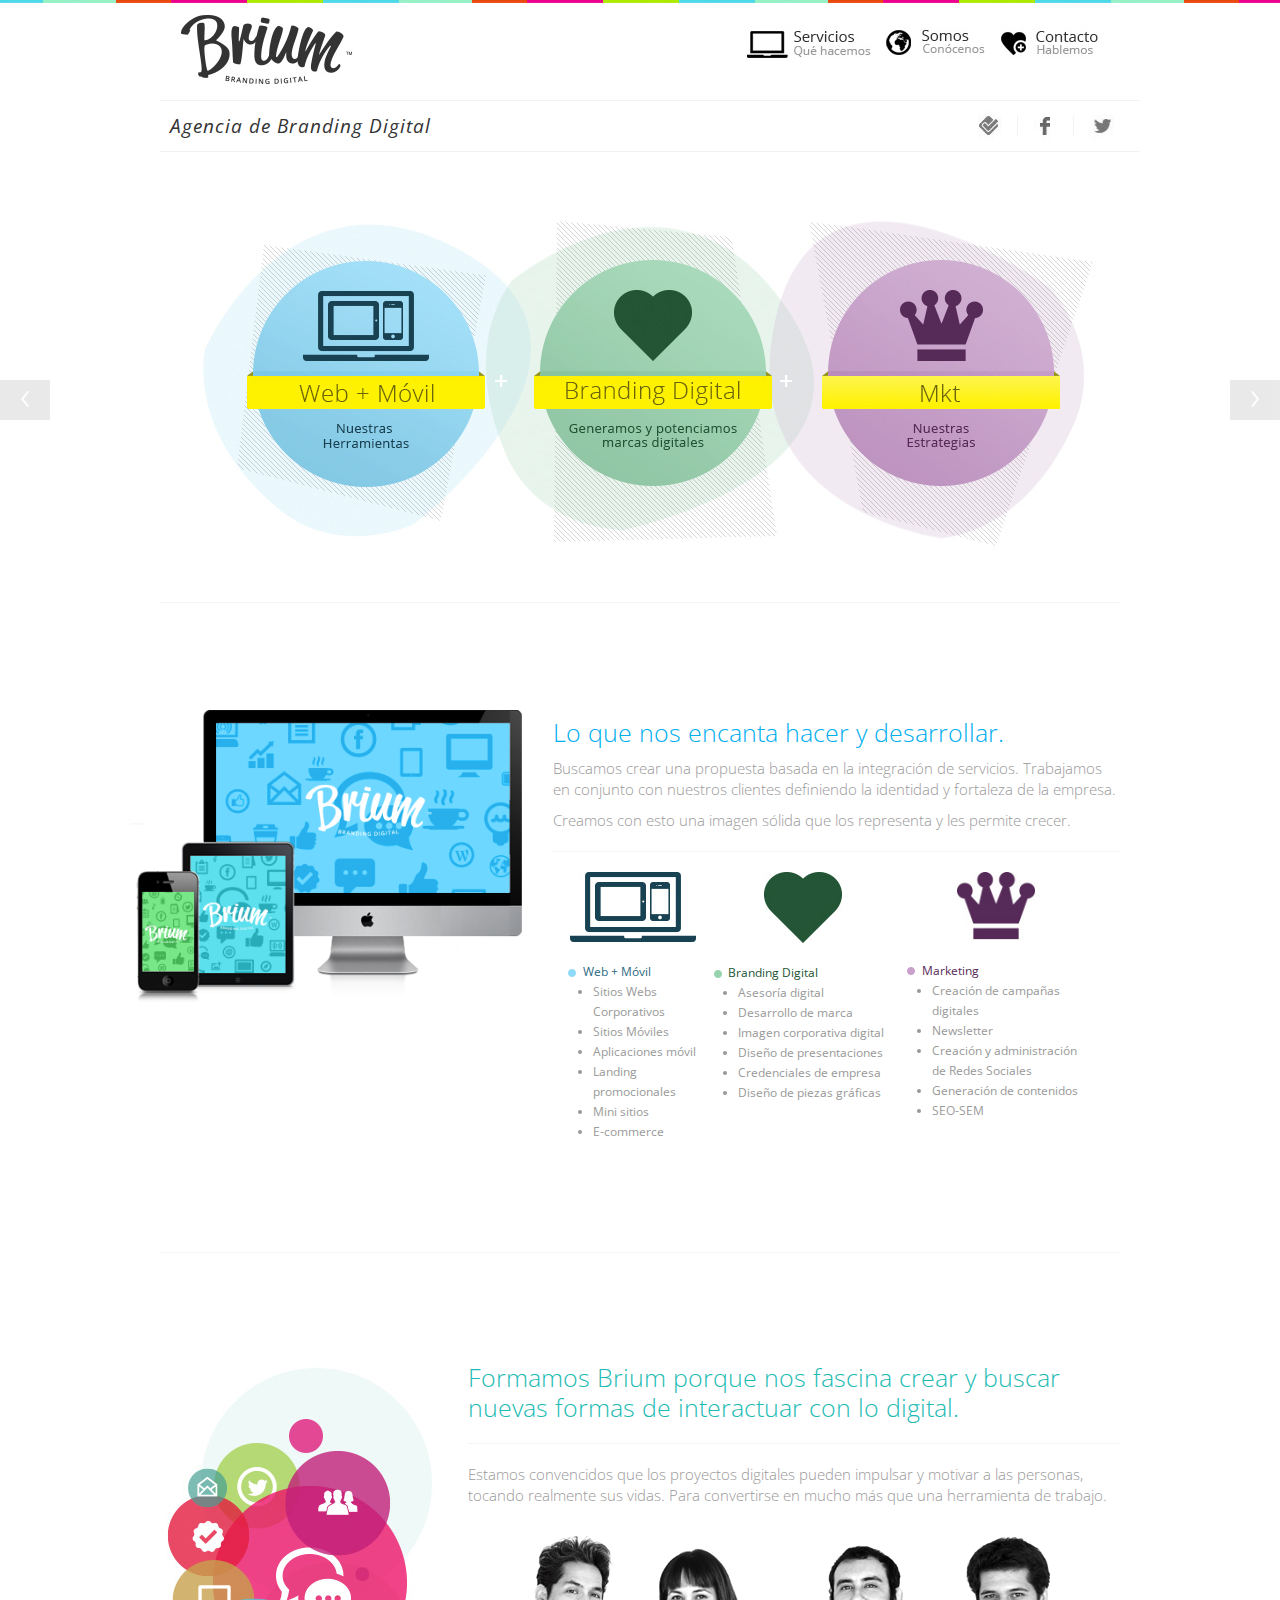
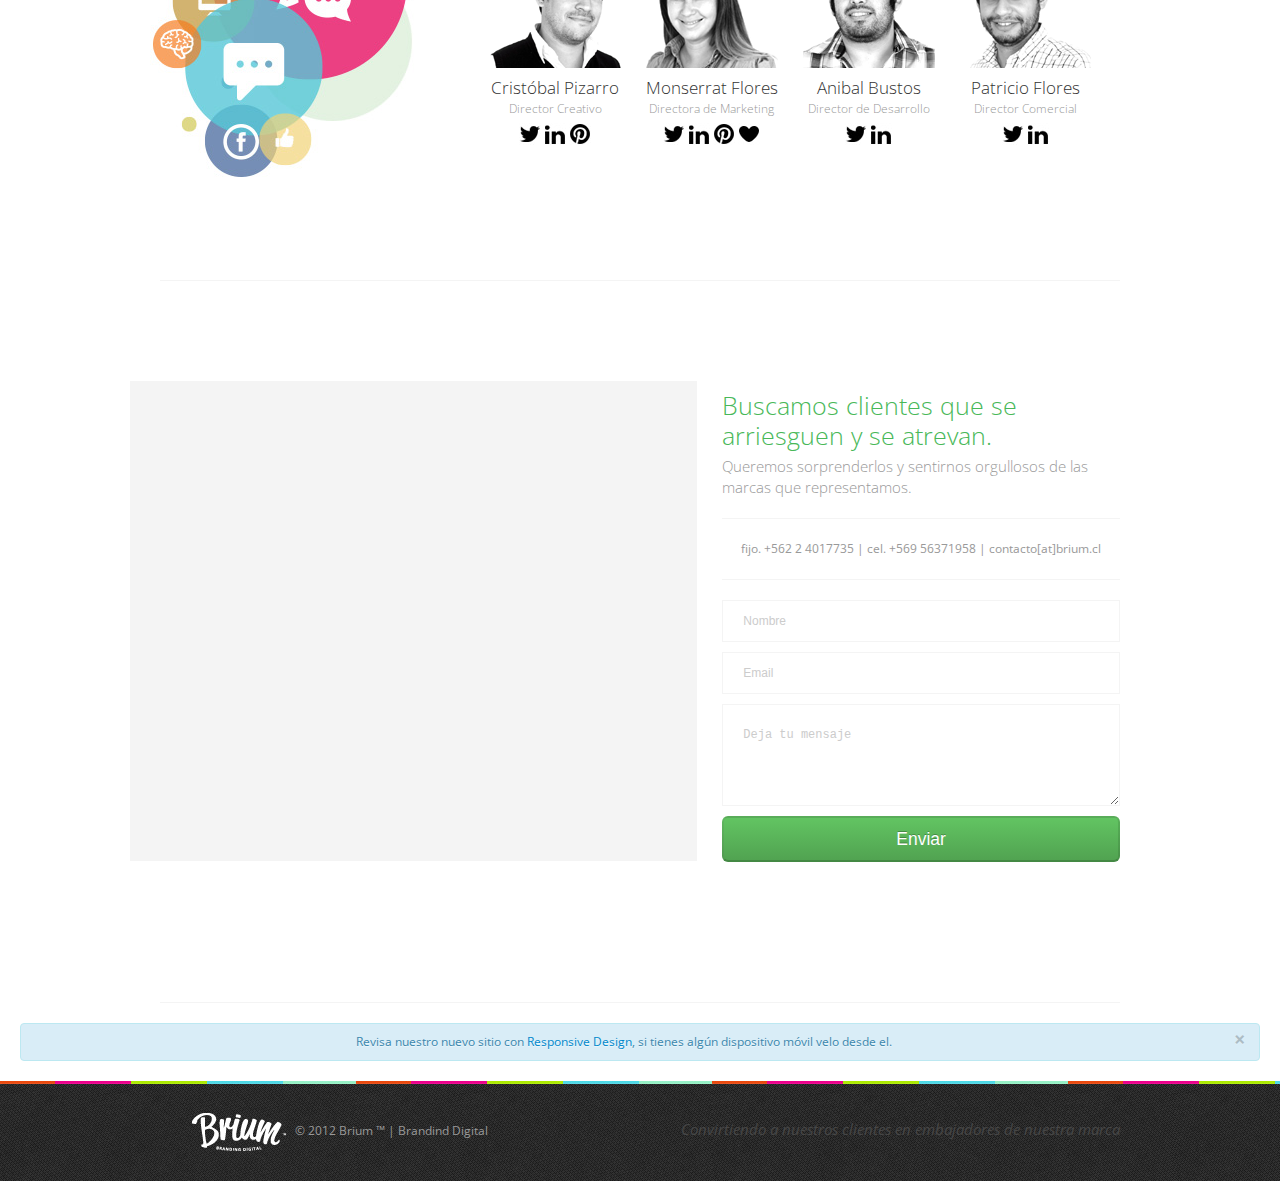
==== commit 6087119e: "Igualar cambios para versión Ingles" ====
--- a/index.html
+++ b/index.html
@@ -14,7 +14,7 @@
 	<meta property="og:title" content="Brium | Branding Digital" />
 	<meta property="og:type" content="website" />
 	<meta property="og:url" content="http://www.brium.cl" />
-	<meta property="og:image" content="http://www.brium.cl/fb.jpg" />
+	<meta property="og:image" content="http://www.brium.cl/thumb_fb.jpg" />
 	<meta property="og:site_name" content="Brium | Branding Digital" />
 	<meta property="og:description" content="Brium nace por la necesidad de crear y buscar nuevas formas de interactuar con lo digital. Nos inspira ver crecer las ideas brillantes." />
 	<!--Meta html-->
@@ -150,7 +150,7 @@
     </div><!-- Cierre Menu Superior -->
 
 
-      <div class="row-fluid hidden-phone">
+      <div class="container hidden-phone">
     <div class="span3">
           <div class="logotipo "> <img src="img/logotipo_brium.jpg" rel="tooltip" id="element" data-placement="right" title="Creando marcas digitales" width="185px" height="69px" alt="" /> </div>
         </div>
@@ -315,12 +315,17 @@
 	 	<h3>¿Eres una <strong>Start-Up</strong>?</h3>
 	 </div>
 	 </div>-->
+
 <div id="footer" class="row-fluid block6 hidden-phone">
-      <div class="inner"> <a id="scroll-top" href="#page-top">Subir</a>
-    <div class="span4 logo_footer"> <img src="img/logo_footer.png" alt="" /> © 2012 Brium ™  |  Brandind Digital </div>
-    <div class="span6 frase_footer hidden-phone"> Convirtiendo a nuestros clientes en embajadores de nuestra marca </div>
-  </div>
-    </div>
+      <div class="inner container"> 
+      	<a id="scroll-top" href="#page-top">Subir</a>
+      	<div class="span4 logo_footer">
+	      	<img src="img/logo_footer.png" alt="" /> © 2012 Brium ™  |  Brandind Digital 
+	    </div>
+	    <div class=" frase_footer hidden-phone"> Convirtiendo a nuestros clientes en embajadores de nuestra marca </div>
+	 </div>
+</div>
+    
 </div>
 <!--ScrollTop--> 
 <script type="text/javascript" src="js/scrollTop.js"></script> 
--- a/css/style.css
+++ b/css/style.css
@@ -77,7 +77,7 @@
 	color: #474747;
 	font-size: 15px;
 	font-style: italic;
-	padding: 10px 60px 10px 0;
+	padding: 10px 0 10px 0;
 	margin: 28px 0 0 0;
 	text-align: right;
 }
@@ -246,7 +246,9 @@
 .somos .span3{
 	width: 140px !important;
 }
-
+.logotipo{
+	margin: 5px 0;
+}
 /* 
 * Scroll to top link inside footer, 
 * but fixed relative to viewport
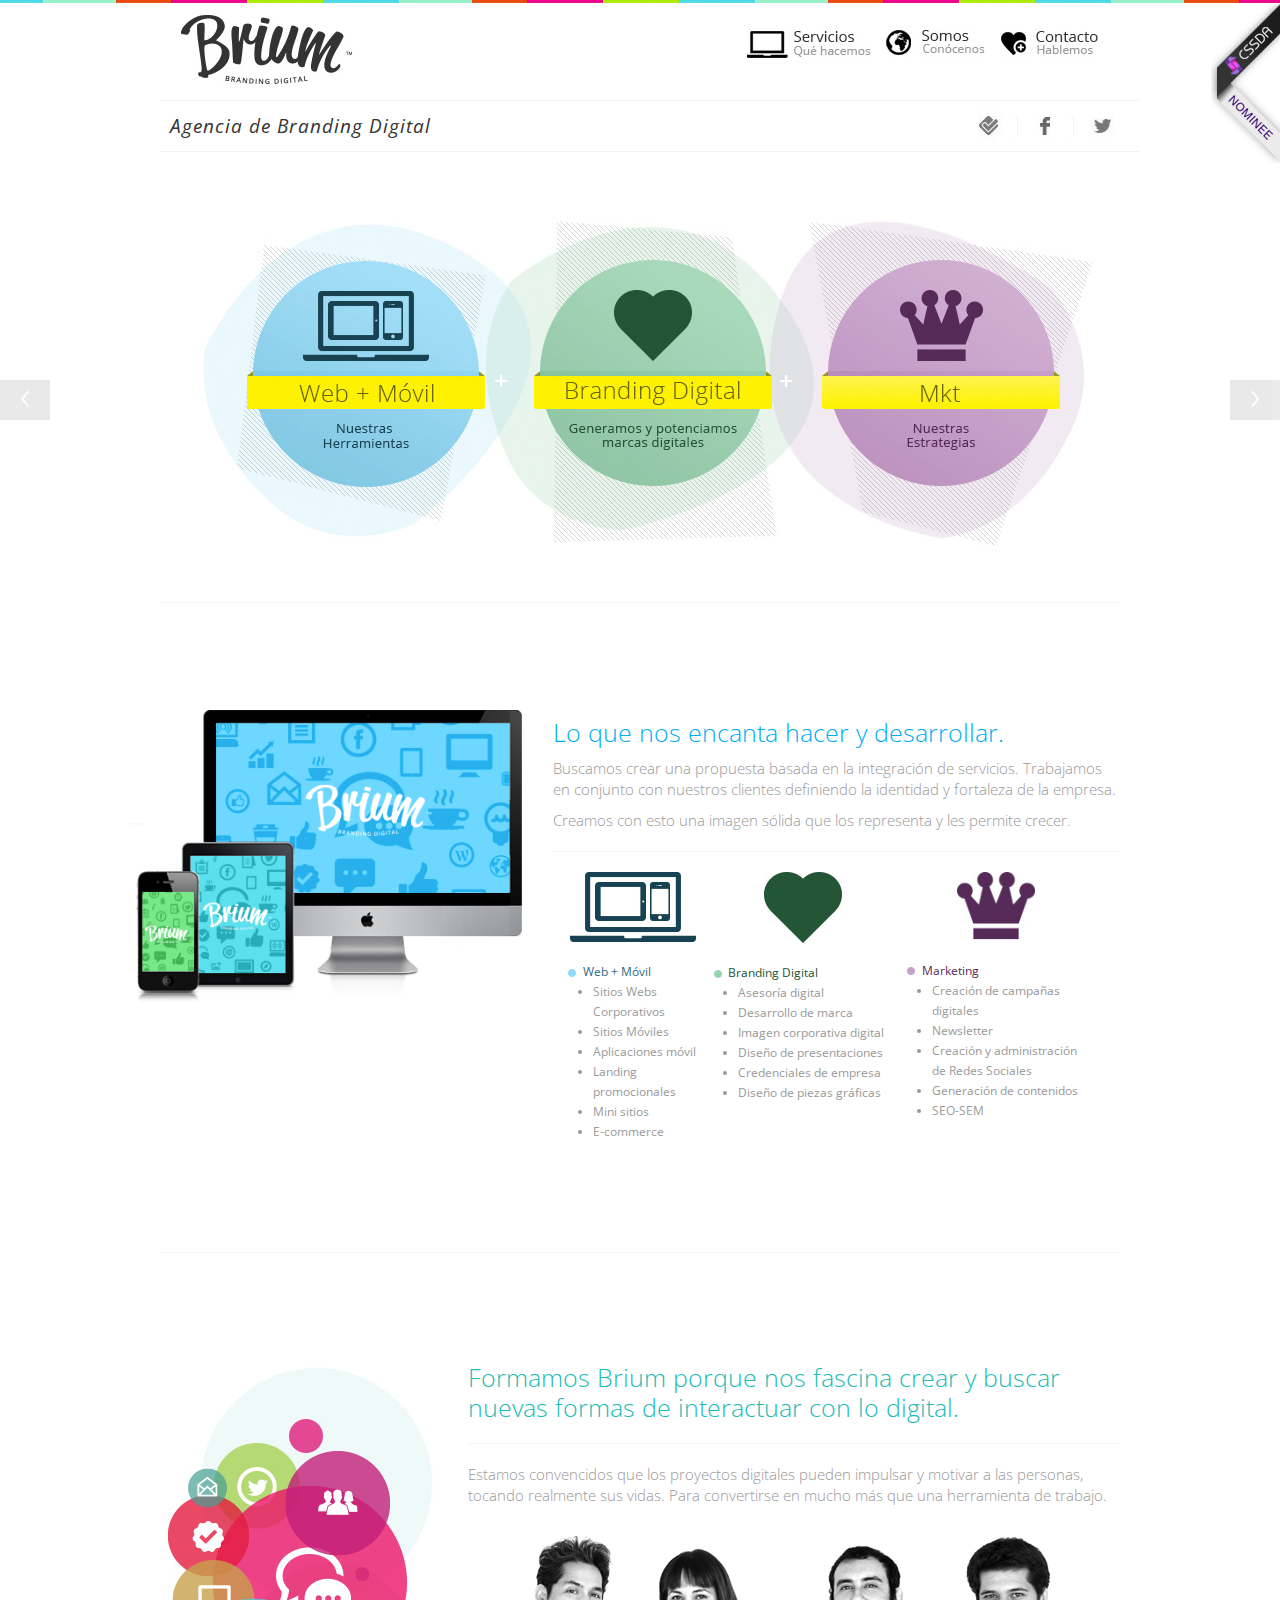
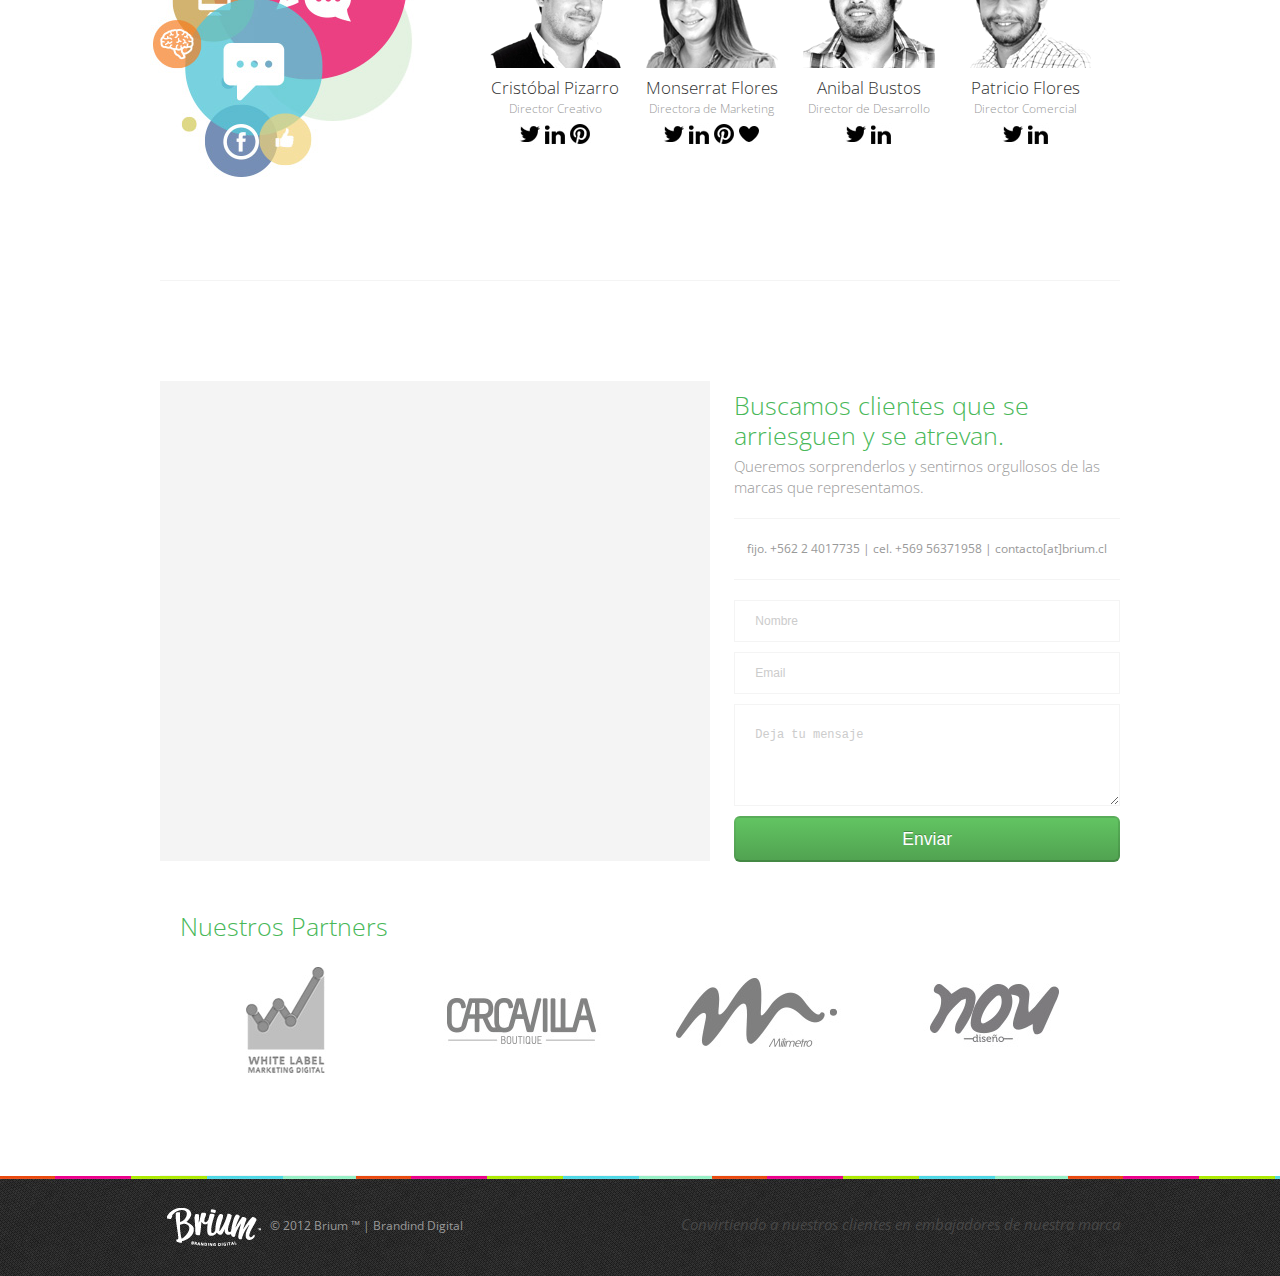
==== commit 659fd143: "Partners" ====
--- a/index.html
+++ b/index.html
@@ -43,7 +43,9 @@
 	<script type="text/javascript" src="js/gmap3.min.js"></script>
 	<script type="text/javascript" src="js/googlemaps.js"></script>
 	<!-- Google Maps -->
-
+	<script>
+			if (/mobile/i.test(navigator.userAgent) && !window.location.hash) { window.onload = function () {window.scrollTo(0, 1);}; }
+	</script>
 	<!--RollOver gray-->
 	<script type='text/javascript'>
 		$(document).ready(function(){
@@ -124,8 +126,8 @@
 	</head>
 
 	<body>
+	<div id="award-nomination"><a href="http://www.cssdesignawards.com/css-web-design-award-nominees.php"><img src="img/css-design-award-nominee-duo-vertical.png" title="CSS Design Award Nomination" width="69px" height="164px" alt="" /></a></div>
 <div class="row-fluid header">
-
  <!-- Menu Superior -->
  <div class="navbar navbar-inverse navbar-fixed-top visible-phone">
       <div class="navbar-inner">
@@ -281,11 +283,11 @@
   </div>
       <a name="contacto" id="contacto"></a>
       <div class="row-fluid block4 borde" id="block4">
-    <div class="row contacto">
+    <div class="row-fluid contacto">
           <div class="span7">
         <div id="googleMap"></div>
       </div>
-          <div class="span5 ">
+          <div class="span5">
         <h3 class="tituloverde">Buscamos clientes que se arriesguen y se atrevan.</h3>
         <p>Queremos sorprenderlos y sentirnos orgullosos de las marcas que representamos.</p>
         <div class="linea"></div>
@@ -303,26 +305,38 @@
                 </fieldset>
           </form>
             </div>
-      </div>
-        </div>
-  </div>
+           </div>
+        </div>
+        
+         <div class="container-fluid">
+         	<div class="row-fluid"><h3 class="tituloverde">Nuestros Partners</h3><br/></div>
+	         <div class="row-fluid">	
+		         <div class="span3 textcenter"><img src="img/logo_whitelabel.jpg" alt="" alt="Whitelabel - Marketing Digital" /></div>
+		         <div class="span3 textcenter"><img src="img/logo_carcavilla.jpg" alt="" alt="Carcavilla Boutique"/></div>
+		         <div class="span3 textcenter"><img src="img/logo_milimetro.jpg" alt="" alt="Milimetro"/></div>
+		         <div class="span3 textcenter"><img src="img/logo_nou.jpg" alt="" alt="Nou Diseño"/></div>
+	         </div>
+         </div>
+  </div>
+ 
     </div>
+    
 </div>
 <!--cierre container-->
-<div class="alert alert-info visible-desktop textcenter"> <a href="#" class="close" data-dismiss="alert">×</a> Revisa nuestro nuevo sitio con <strong><a href="http://es.wikipedia.org/wiki/Dise%C3%B1o_web_adaptativo" target="blank" rel="tooltip" data-placement="top" title="No sabes lo que es? velo en Wikipedia">Responsive Design</strong></a>, si tienes algún dispositivo móvil velo desde el. </div>
 <!-- <div class="row-fluid block5">
 	 <div class="span6">
 	 	<h3>¿Eres una <strong>Start-Up</strong>?</h3>
 	 </div>
 	 </div>-->
 
-<div id="footer" class="row-fluid block6 hidden-phone">
+<div id="footer" class="container-fluid block6 ">
       <div class="inner container"> 
       	<a id="scroll-top" href="#page-top">Subir</a>
       	<div class="span4 logo_footer">
 	      	<img src="img/logo_footer.png" alt="" /> © 2012 Brium ™  |  Brandind Digital 
 	    </div>
-	    <div class=" frase_footer hidden-phone"> Convirtiendo a nuestros clientes en embajadores de nuestra marca </div>
+	    
+	    <div class="frase_footer hidden-phone"> Convirtiendo a nuestros clientes en embajadores de nuestra marca </div>
 	 </div>
 </div>
     
--- a/css/style.css
+++ b/css/style.css
@@ -67,8 +67,7 @@
 	min-height: 100px;
 }
 .logo_footer{
-	width: 107px;
-	height: 46px;
+
 	margin: 28px 0 0 0;
 	color: #999;
 	min-width: 290px;
@@ -248,6 +247,14 @@
 }
 .logotipo{
 	margin: 5px 0;
+}
+#award-nomination{
+	width: 69px;
+	height: 164px;
+	position: fixed;
+	top:0;
+	right: 0;
+	z-index: 20000;
 }
 /* 
 * Scroll to top link inside footer, 
